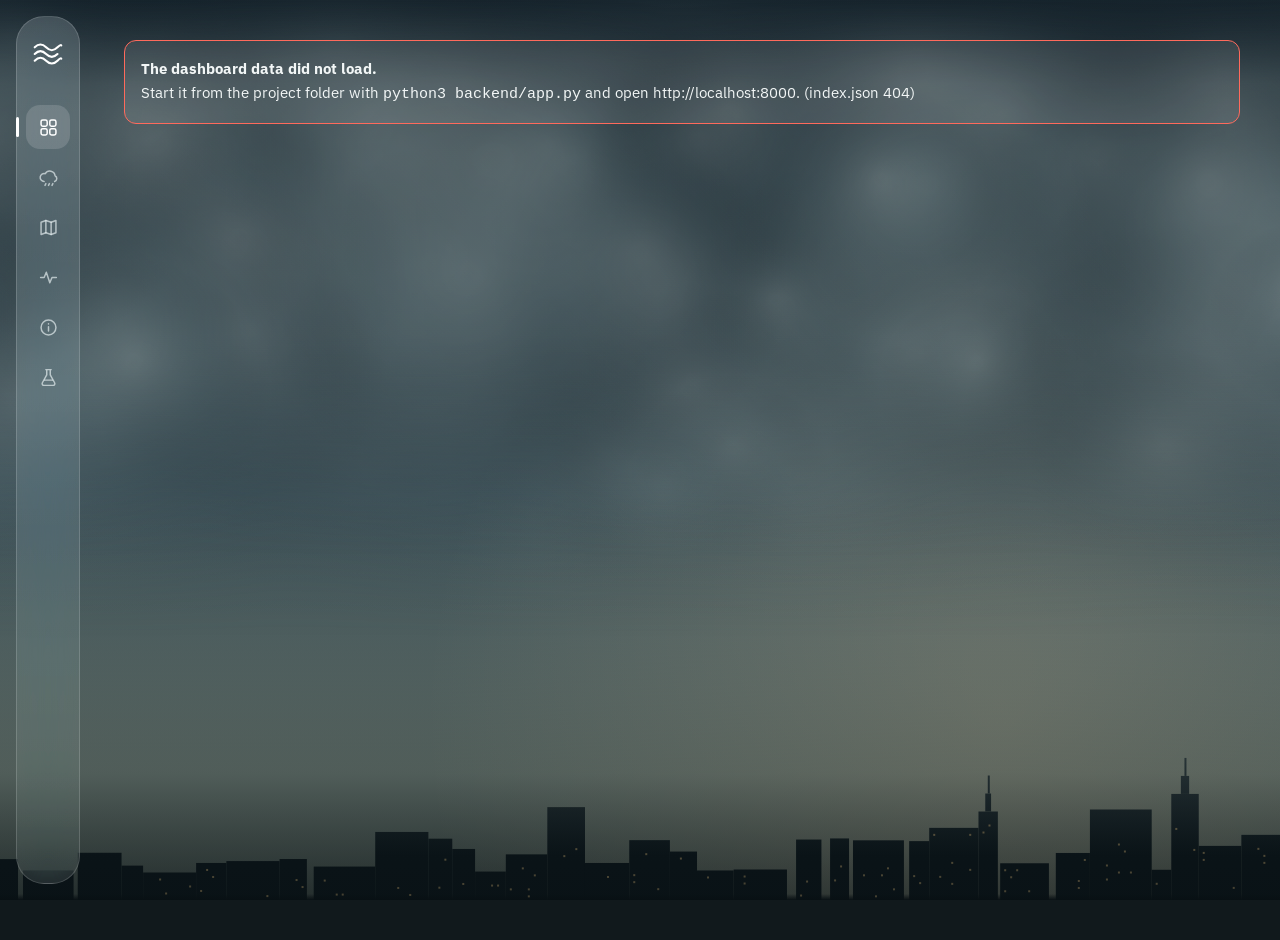
==== frontend/index.html @ efc08dd4 "NYC Flood Watch: depth models, street risk model, live site and Model Lab" ====
<!DOCTYPE html>
<html lang="en">
<head>
<meta charset="utf-8">
<meta name="viewport" content="width=device-width, initial-scale=1">
<title>NYC Flood Watch</title>
<link rel="icon" href="assets/favicon.svg" type="image/svg+xml">
<link rel="stylesheet" href="css/fonts.css">
<link rel="stylesheet" href="css/style.css">


</head>
<body class="live">
<canvas id="sky" aria-hidden="true"></canvas>
<nav class="rail" aria-label="Sections">
  <svg class="logo" viewBox="0 0 40 40" fill="none" stroke="currentColor" stroke-width="2.2" stroke-linecap="round" aria-hidden="true"><path d="M6 13c4-4 8-4 12 0s8 4 12 0 4-2 4-2"/><path d="M6 20c4-4 8-4 12 0s8 4 12 0"/><path d="M6 27c4-4 8-4 12 0s8 4 12 0 4-2 4-2"/></svg>
  <a href="#top" class="on"><svg viewBox="0 0 24 24" fill="none" stroke="currentColor" stroke-width="1.7" stroke-linecap="round" stroke-linejoin="round" aria-hidden="true"><rect x="3.5" y="3.5" width="7" height="7" rx="2"/><rect x="13.5" y="3.5" width="7" height="7" rx="2"/><rect x="3.5" y="13.5" width="7" height="7" rx="2"/><rect x="13.5" y="13.5" width="7" height="7" rx="2"/></svg><span>Overview</span></a>
  <a href="#now" class="live-only"><svg viewBox="0 0 24 24" fill="none" stroke="currentColor" stroke-width="1.7" stroke-linecap="round" stroke-linejoin="round" aria-hidden="true"><path d="M7 16.5a4.5 4.5 0 1 1 1.3-8.8A6 6 0 0 1 19.5 10a3.5 3.5 0 0 1-.5 6.5"/><path d="M9 19l-1 2M13 19l-1 2M17 19l-1 2"/></svg><span>Weather now</span></a>
  <a href="#prediction"><svg viewBox="0 0 24 24" fill="none" stroke="currentColor" stroke-width="1.7" stroke-linecap="round" stroke-linejoin="round" aria-hidden="true"><path d="M9 4 3.5 6v14L9 18l6 2 5.5-2V4L15 6z"/><path d="M9 4v14M15 6v14"/></svg><span>Flood map</span></a>
  <a href="#today" class="live-only"><svg viewBox="0 0 24 24" fill="none" stroke="currentColor" stroke-width="1.7" stroke-linecap="round" stroke-linejoin="round" aria-hidden="true"><path d="M3 12h4l2.5-6 4 12 2.5-6h5"/></svg><span>Today’s prediction</span></a>
  <a href="#depth" class="past-only"><svg viewBox="0 0 24 24" fill="none" stroke="currentColor" stroke-width="1.7" stroke-linecap="round" stroke-linejoin="round" aria-hidden="true"><path d="M3 9c2-2 4-2 6 0s4 2 6 0 4-2 6 0"/><path d="M3 15c2-2 4-2 6 0s4 2 6 0 4-2 6 0"/></svg><span>Depth forecast</span></a>
  <a href="#weather" class="past-only"><svg viewBox="0 0 24 24" fill="none" stroke="currentColor" stroke-width="1.7" stroke-linecap="round" stroke-linejoin="round" aria-hidden="true"><path d="M7 18a4.5 4.5 0 1 1 1.3-8.8A6 6 0 0 1 19.5 11.5 3.5 3.5 0 0 1 18 18z"/></svg><span>Weather</span></a>
  <a href="#models"><svg viewBox="0 0 24 24" fill="none" stroke="currentColor" stroke-width="1.7" stroke-linecap="round" stroke-linejoin="round" aria-hidden="true"><circle cx="12" cy="12" r="8.5"/><path d="M12 11v5M12 7.6v.4"/></svg><span>How it works</span></a>
  <a href="lab.html"><svg viewBox="0 0 24 24" fill="none" stroke="currentColor" stroke-width="1.7" stroke-linecap="round" stroke-linejoin="round" aria-hidden="true"><path d="M9 3h6M10 3v6l-5 9a2 2 0 0 0 1.8 3h10.4a2 2 0 0 0 1.8-3l-5-9V3"/><path d="M7.5 15h9"/></svg><span>Model Lab</span></a>
  <div class="grow"></div>
</nav>

<main id="app">
  <div class="top">
    <div class="place"><small>Flood watch for</small><b id="place-time">New York City</b></div>
    <div class="right">
      <div class="modes" role="group" aria-label="View"><button data-mode="live" aria-pressed="true"><span class="livedot"></span>Live</button><button data-mode="past" aria-pressed="false">Past storms</button></div>
      <select id="storm" class="past-only" aria-label="Storm day"></select>
    </div>
  </div>

  <section class="hero" id="top">
    <div class="hero-main">
      <span class="pill" id="hero-pill">Live flood forecast</span>
      <h1 id="headline">Loading the storm…</h1>
      <p class="lede" id="summary"></p>
      <div class="hours" aria-label="Rain over the day">
        <div class="hours-row" id="hours"></div>
        <canvas id="wave" aria-hidden="true"></canvas>
        <div class="hours-labels" id="hours-labels"></div>
      </div>
    </div>
    <aside class="hero-side">
      <div class="glass now-card" id="now-card"></div>
      <div class="boro-cards" id="boro-cards"></div>
    </aside>
  </section>
  <div class="facts" id="facts"></div>
  <div class="banner live-only" id="live-banner" hidden></div>

  <section id="now" class="live-only">
    <h2>Weather now</h2>
    <p class="lede" id="now-lede"></p>
    <div class="wx" id="wx-now"></div>
    <div class="grid2" style="margin-top:20px">
      <div class="box"><h3>Rain forecast, next 24 hours (mm per hour)</h3><canvas class="chart" id="next24-chart"></canvas><p class="note">Bars: rain. Line: chance of rain (right scale, %). Averaged over the city.</p></div>
      <div class="box"><h3>Rain every 15 minutes, last 2 hours and next 4</h3><canvas class="chart" id="q15-chart"></canvas>
        <p class="note">Left of the dotted line has happened; right of it is forecast.</p>
        <h3 style="margin-top:16px">Measured at the gauges (mm per hour)</h3><table id="gauge-table"></table></div>
    </div>
  </section>

  <section id="prediction">
    <h2>Flood map</h2>
    <p class="lede" id="map-lede"></p>
    <div class="mapwrap">
      <div class="mapstage">
        <canvas id="map" aria-label="Flood map. Drag to move. Hold Ctrl or Command and scroll, or use the plus and minus buttons, to zoom."></canvas>
        <div class="hud">
          <button id="b-start" aria-pressed="false">Set start</button>
          <button id="b-end" aria-pressed="false">Set destination</button>
          <button id="b-clear">Clear route</button>
          <button id="b-rep" class="past-only" aria-pressed="false">Reported flooding</button>
        </div>
        <div class="zoom"><button id="z-in" aria-label="Zoom in">+</button><button id="z-out" aria-label="Zoom out">−</button><button id="z-fit" aria-label="Show the whole city">⌂</button></div>
        <div class="legend">
          <span><i style="background:var(--flood)"></i>High flood risk (street model)</span>
          <span><i style="background:var(--warn)"></i>Medium risk</span>
          <span><i style="background:var(--watch)"></i>Low risk</span>
          <span><i style="background:var(--route)"></i>Your route</span>
          <span><i class="dia" style="background:var(--flood)"></i>Sensor: 4 in or more forecast</span>
          <span><i class="dia" style="background:var(--warn)"></i>Sensor: some water forecast</span>
        </div>
        <div class="timebar">
          <button id="play" aria-label="Play the storm">▶</button>
          <div class="track"><canvas id="tl" aria-hidden="true"></canvas><input type="range" id="time" min="0" max="287" step="any" value="0" aria-label="Time of day"></div>
          <output id="clock">00:00</output>
          <small id="clock-note"></small>
        </div>
        <div id="hint">Hold Ctrl (⌘ on Mac) and scroll to zoom the map</div>
        <div id="tip"></div>
      </div>
      <aside class="side">
        <h3>Route</h3>
        <form id="route-form" class="search" autocomplete="off">
          <label>From<input id="q-from" list="street-names" placeholder="e.g. Atlantic Ave &amp; Flatbush Ave"></label>
          <label>To<input id="q-to" list="street-names" placeholder="e.g. Queens Blvd, Queens"></label>
          <div class="search-actions"><button type="submit" class="go">Find safe route</button><button type="button" id="swap" aria-label="Swap from and to">⇅ Swap</button></div>
          <datalist id="street-names"></datalist>
        </form>
        <p class="note" style="margin:6px 0 10px">Type a street, or two crossing streets joined with “&amp;”. Add “, Brooklyn” (or another borough) if the name is in several. You can also click the map with Set start / Set destination.</p>
        <div class="routebox" id="route-info"></div>
        <h3>Water at the flood sensors</h3>
        <div class="seg-ahead" id="ahead-seg" role="group" aria-label="Looking ahead"><button data-a="5">In 5 min</button><button data-a="20">In 20 min</button><button data-a="40">In 40 min</button></div>
        <select id="ahead" hidden><option value="5">5</option><option value="20" selected>20</option><option value="40">40</option></select>
        <label class="past-only" style="display:grid; gap:4px; font-size:12.5px; color:var(--soft); margin-top:8px">Model<select id="model"></select></label>
        <div class="sense-sum" id="sense-sum"></div>
        <ol class="list" id="sensor-list"></ol>
        <p class="note" id="sensor-note"></p>
        <h3>Streets flagged by the street model</h3>
        <div class="lvl" id="lvl"></div>
        <p class="note" id="rep-note"></p>
      </aside>
    </div>
    <p class="note"><b>What the map shows.</b> Street colours are the street model’s risk of a flooding report in this storm: high risk means a 1% or higher chance, about 25 times the average street. The model learned from 311 reports, which over-rank areas where people report more, so it is a risk ranking, not measured water. When each street lights up and clears is a display rule that follows rain at the nearest gauge, not a depth forecast. Only the diamonds carry the depth model: its forecast at each FloodNet sensor. Routes ignore one-way rules.</p>
  </section>

  <section id="depth" class="past-only">
    <h2>Depth forecast</h2>
    <p class="lede" id="depth-lede"></p>
    <div id="depth-body">
      <div class="controls">
        <label>Sensor<select id="sensor"></select></label>
        <div class="seg" id="h-seg" role="group" aria-label="Minutes ahead"></div>
      </div>
      <div class="grid2">
        <div class="box">
          <h3 id="depth-title">Depth</h3>
          <canvas class="chart" id="depth-chart" style="height:300px"></canvas>
          <div class="keys" id="depth-keys"></div><div class="plain" id="depth-say"></div>
          <details class="models"><summary>Show more models</summary><div class="toggles" id="model-toggles"></div></details>
        </div>
        <div class="box"><h3>Error in this storm (inches)</h3><table id="storm-err"></table>
          <p class="note">Typical error when there was water, across all sensors that day. Lower is better.</p></div>
      </div>
    </div>
  </section>

  <section id="weather" class="past-only">
    <h2>Weather and rain</h2>
    <p class="lede" id="wx-lede"></p>
    <div class="grid2">
      <div class="box"><h3>Rain every 5 minutes (mm)</h3><canvas class="chart" id="rain-chart"></canvas><p class="note" id="rain-note"></p></div>
      <div class="box" id="wx-box"><h3>The day's weather</h3><table id="wx-table"></table></div>
    </div>
  </section>

  <section id="today" class="live-only">
    <h2>Today’s prediction</h2>
    <p class="lede" id="today-lede"></p>
    <div class="facts" id="today-facts"></div>
    <div class="grid2" style="margin-top:24px">
      <div class="box"><h3>What more rain would do to the city</h3>
        <canvas class="chart" id="scen-chart" style="height:260px"></canvas>
        <div class="keys"><span><i style="background:var(--flood)"></i>Streets at high risk</span><span><i style="background:var(--warn)"></i>Expected flooding reports</span><span>Dotted line: today’s forecast</span></div>
        <p class="plain" id="scen-say"></p>
        <p class="note" id="scen-note"></p></div>
      <div class="box"><h3>Streets flagged by borough</h3><table id="t-boro"></table>
        <h3 style="margin-top:22px">Flood sensors, 40 minutes ahead</h3><table id="t-sens"></table>
        <p class="note" id="sens-say"></p></div>
    </div>
  </section>

  <section id="models">
    <h2>How it works, and how to read the results</h2>
    <p class="lede">Every score on this page comes from storms the models never saw while learning (depth: July to October 2026). Here is how to use the page, what each model does, and what the numbers mean.</p>

    <div class="guide">
      <div><h3>Check the weather</h3><p>“Weather now” shows the rain falling and the forecast for the next 24 hours. Under 5 mm of rain forecast means no flooding is expected.</p></div>
      <div><h3>Read the map colours</h3><p>Red, orange and yellow streets are high, medium and low flood risk from the street model. Diamonds are flood sensors with the depth model’s forecast.</p></div>
      <div><h3>Move through time</h3><p>Press play or drag the slider under the map. Streets fill as rain builds and clear as it drains. Type a start and destination to get a route around high-risk streets.</p></div>
      <div><h3>Check the sensors</h3><p>The side panel says how deep the water should be at each sensor 5, 20 or 40 minutes from now. In “Past storms” it also shows what really happened.</p></div>
    </div>

    <h3 style="font-size:19px; margin-bottom:14px">The models</h3>
    <div class="models-grid">
      <div class="box model-card">
        <h3>ANN-LSTM</h3>
        <p class="tagline">First guess the rain, then guess the water.</p>
        <div class="flow">
          <div class="st"><b>Last hour of rain</b><span>at the nearest gauge</span></div><span class="ar">→</span>
          <div class="st nn"><b>ANN</b><span>forecasts the next 40 min of rain</span></div><span class="ar">→</span>
          <div class="st nn"><b>LSTM</b><span>reads past depth + rain + forecast</span></div><span class="ar">→</span>
          <div class="st out"><b>Depth</b><span>5 to 40 min ahead</span></div>
        </div>
        <p>The ANN is a small neural network: layers of simple maths units that learn how rain usually continues. The LSTM is a network with memory. It reads the readings in order, keeps what matters (water has been rising for 20 minutes) and forgets what does not.</p>
      </div>
      <div class="box model-card">
        <h3>CNN-LSTM</h3>
        <p class="tagline">Spot short patterns first, then follow them over time.</p>
        <div class="flow">
          <div class="st"><b>Last hour</b><span>depth and rain, every 5 min</span></div><span class="ar">→</span>
          <div class="st nn"><b>CNN filters</b><span>slide over 15-min windows</span></div><span class="ar">→</span>
          <div class="st nn"><b>LSTM</b><span>follows the patterns</span></div><span class="ar">→</span>
          <div class="st out"><b>Depth</b><span>5 to 40 min ahead</span></div>
        </div>
        <p>Each filter looks at three readings at a time and lights up for one shape, like a sudden burst of rain or water starting to climb. The LSTM then works from those shapes instead of the raw numbers.</p>
      </div>
      <div class="box model-card">
        <h3>XGBoost</h3>
        <p class="tagline">Hundreds of small yes/no questions, added up.</p>
        <div class="flow">
          <div class="st"><b>Features</b><span>rain, drains, flood maps, past reports</span></div><span class="ar">→</span>
          <div class="st nn"><b>Tree 1</b><span>“more than 10 mm?”</span></div><span class="ar">+</span>
          <div class="st nn"><b>Tree 2</b><span>fixes tree 1’s mistakes</span></div><span class="ar">+ …</span>
          <div class="st out"><b>Score</b><span>flood chance or depth</span></div>
        </div>
        <p>Each tree is a short chain of yes/no questions. Every new tree is trained on the errors of the ones before it, so the sum keeps getting better. XGBoost ranks which streets flood on the map, and is also used to forecast rain and depth.</p>
      </div>
      <div class="box model-card">
        <h3>Recursive ANN-LSTM (the paper’s design)</h3>
        <p class="tagline">Predict 5 minutes, feed it back in, repeat.</p>
        <div class="flow">
          <div class="st"><b>Last hour</b><span>+ next 5 min of forecast rain</span></div><span class="ar">→</span>
          <div class="st nn"><b>LSTM</b><span>one step only</span></div><span class="ar">→</span>
          <div class="st out"><b>Depth in 5 min</b><span>added to the window</span></div>
          <div class="loop">↻ repeated 8 times to reach 40 minutes</div>
        </div>
        <p>Best of all models for the next 5 to 15 minutes. After that, each step builds on the last guess, small errors pile up, and the standard LSTM, which predicts all 40 minutes at once, does better.</p>
      </div>
    </div>
    <p class="note">Persistence is the baseline: it assumes the water stays exactly as it is now. Any model worth using has to beat it.</p>

    <h3 style="font-size:19px; margin:44px 0 6px">What R² means</h3>
    <p class="lede" style="margin-bottom:18px">R² compares a model with the laziest possible guess: the average depth. It asks how much of the gap between that guess and the real water level the model closes.</p>
    <div class="box r2">
      <div>
        <canvas id="r2-chart" aria-label="Measured water depth (dark line) and a forecast (blue line)"></canvas>
        <div class="keys"><span><i style="background:var(--ink)"></i>Measured depth</span><span><i style="background:var(--rain)"></i>Forecast</span><span><i style="background:var(--soft)"></i>Average (R² = 0)</span></div>
      </div>
      <div>
        <div class="score" id="r2-val">0.50</div>
        <p class="verdict" id="r2-say"></p>
        <label for="r2-q" style="font-size:13px; color:var(--soft)">Try it: change how good the forecast is</label>
        <input type="range" id="r2-q" min="-30" max="100" value="35">
        <div class="ends"><span>Worse than average</span><span>Perfect</span></div>
        <p class="note">R² = 1 − (forecast’s squared errors ÷ the average’s squared errors).</p>
      </div>
      <div class="scale" style="grid-column:1/-1">
        <div><b>1.0</b>perfect forecast</div>
        <div><b>0.9</b>very close (5 minutes ahead)</div>
        <div><b>0.5</b>gets the shape, misses the size (20 minutes)</div>
        <div><b>0 or less</b>no better than the average (40 minutes)</div>
      </div>
    </div>
    <div class="terms">
      <div><h3>RMSE (inches)</h3><p>The typical size of a miss. An RMSE of 0.65 in means forecasts are usually within about two-thirds of an inch. Lower is better.</p></div>
      <div><h3>Caught early, and false alarms</h3><p>Of the floods that happened, the share the model warned about while the street was still dry. On its own it flatters a model that warns all the time, so it is always read with the false-alarm share: how many warnings did not come true.</p></div>
      <div><h3>Top 1% / top 5%</h3><p>For streets: if you check only the riskiest 1% of streets, what share of the streets that really flooded have you found? 22% from 1% of streets is 22 times better than picking at random.</p></div>
    </div>

    <h3 style="font-size:19px; margin:44px 0 6px">How accurate the models are</h3>
    <p class="lede" style="margin-bottom:18px">These scores were measured once, on storms from July to October 2026 that the models never saw, by comparing their forecasts with what the sensors really recorded. They describe how far to trust the models, so they do not change with today’s weather. Today’s numbers are in <a href="#today">Today’s prediction</a>.</p>
    <div class="grid2">
      <div class="box"><h3>Flood depth at the sensors</h3><table id="t-depth"></table>
        <p class="note">Green is the best realistic model. “Perfect rain” rows were given the rain that really fell next, so they show the ceiling, not a real forecast. Read across a row: every model gets worse the further ahead it looks.</p>
        <h3 style="margin-top:22px">One step at a time vs all at once</h3><table id="t-rec"></table>
        <p class="note">R² on the same test storms. The recursive models win at 5 minutes and lose by 40.</p>
        <h3 style="margin-top:22px">Warnings, counted honestly</h3>
        <table><tr><th>Model</th><th class="n">Floods caught</th><th class="n">False alarms</th><th class="n">Lead</th></tr>
          <tr><td>Warn if any water now</td><td class="n">32%</td><td class="n">79%</td><td class="n">12 min</td></tr>
          <tr><td>LSTM</td><td class="n">29%</td><td class="n">80%</td><td class="n">10 min</td></tr>
          <tr><td>CNN-LSTM</td><td class="n">29%</td><td class="n">82%</td><td class="n">15 min</td></tr>
          <tr><td>Bucket model + ANN rain</td><td class="n">41%</td><td class="n">92%</td><td class="n">15 min</td></tr>
          <tr><td>LSTM + perfect rain (upper bound)</td><td class="n">36%</td><td class="n">78%</td><td class="n">15 min</td></tr></table>
        <p class="note">“Will a street under 1 inch now pass 1 inch within 40 minutes?” 1,066 test floods. The alarm level was tuned on half the storms and scored on the other half. False alarms are the share of warnings that did not come true.</p></div>
      <div class="box"><h3>What the results say</h3>
        <ul class="note" style="padding-left:18px; margin:0; font-size:14px">
          <li>Water depth 5 minutes ahead is predicted well (R² 0.94). By 20 minutes the models get the shape of a flood but not its size.</li>
          <li>The standard LSTM has the lowest error of the neural models, and the gap to ANN-LSTM and CNN-LSTM is statistically significant (p ≤ 0.01).</li>
          <li>A simple physical “bucket” model with three numbers is just as accurate as the LSTM (no significant difference, p = 0.56).</li>
          <li>Measured honestly, warnings catch about a third of floods 10–15 minutes ahead, with about four false alarms per real flood.</li>
          <li>The rain forecast is the bottleneck, not the distance to the rain gauge: the forecast helped neither near nor far sensors.</li>
        </ul>
        <h3 style="margin-top:22px">Which streets flood</h3><table id="t-road"></table>
        <p class="note">Share of flooded streets found among the riskiest 1% and 5% of streets (January to July 2026).</p></div>
    </div>
  </section>

  <footer>Student research prototype. Not an official warning service. Live weather and forecasts: Open-Meteo. Depth: FloodNet NYC. Rain: NOAA airport gauges via Iowa Environmental Mesonet, and Open-Meteo. Streets, drains, flood maps and 311 reports: NYC Open Data.</footer>
</main>

<script src="js/sky.js" defer></script>
<script src="js/app.js" defer></script>
<script src="js/ui.js" defer></script>
</body>
</html>
---- frontend/css/fonts.css ----
/* IBM Plex Sans, served from this site (no third-party font requests). Licence: assets/fonts/OFL-LICENSE.txt */
@font-face { font-family:"IBM Plex Sans"; font-style:normal; font-weight:400; font-display:swap; src:url("../assets/fonts/ibm-plex-sans-latin-400-normal.woff2") format("woff2"); }
@font-face { font-family:"IBM Plex Sans"; font-style:normal; font-weight:500; font-display:swap; src:url("../assets/fonts/ibm-plex-sans-latin-500-normal.woff2") format("woff2"); }
@font-face { font-family:"IBM Plex Sans"; font-style:normal; font-weight:600; font-display:swap; src:url("../assets/fonts/ibm-plex-sans-latin-600-normal.woff2") format("woff2"); }
@font-face { font-family:"IBM Plex Sans"; font-style:normal; font-weight:700; font-display:swap; src:url("../assets/fonts/ibm-plex-sans-latin-700-normal.woff2") format("woff2"); }
/* Outfit: display face for headlines and big numbers. Licence: assets/fonts/OFL-LICENSE-Outfit.txt */
@font-face { font-family:"Outfit"; font-style:normal; font-weight:300; font-display:swap; src:url("../assets/fonts/outfit-latin-300-normal.woff2") format("woff2"); }
@font-face { font-family:"Outfit"; font-style:normal; font-weight:400; font-display:swap; src:url("../assets/fonts/outfit-latin-400-normal.woff2") format("woff2"); }
@font-face { font-family:"Outfit"; font-style:normal; font-weight:500; font-display:swap; src:url("../assets/fonts/outfit-latin-500-normal.woff2") format("woff2"); }
@font-face { font-family:"Outfit"; font-style:normal; font-weight:600; font-display:swap; src:url("../assets/fonts/outfit-latin-600-normal.woff2") format("woff2"); }
---- frontend/css/style.css ----
/* NYC Flood Watch: glass panels over a live storm sky (js/sky.js). */
:root {
  --ink:#f2f6f6; --soft:rgba(232,240,241,.68); --faint:rgba(232,240,241,.45);
  --glass:rgba(255,255,255,.085); --glass2:rgba(255,255,255,.14); --glass-hi:rgba(255,255,255,.22);
  --edge:rgba(255,255,255,.16); --line:rgba(255,255,255,.11); --deep:rgba(8,15,19,.55);
  --rain:#8fd0ff; --flood:#ff6a5c; --warn:#ffb648; --watch:#e9d66b; --route:#c9b5ff; --ok:#74e3b5;
  --display:"Outfit","IBM Plex Sans","Segoe UI",sans-serif;
  --body:"IBM Plex Sans","Segoe UI",Roboto,"Helvetica Neue",Arial,sans-serif;
  --blur:blur(22px) saturate(140%);
  --r-lg:28px; --r-md:20px; --r-sm:12px;
  --rail:84px;
}
* { box-sizing:border-box; }
html { scroll-behavior:smooth; background:#11191c; }
@media (prefers-reduced-motion:reduce) { html { scroll-behavior:auto; } * { transition:none !important; animation:none !important; } }
body { margin:0; color:var(--ink); font:15px/1.6 var(--body); -webkit-font-smoothing:antialiased; min-height:100vh; }
#sky { position:fixed; inset:0; z-index:-1; display:block; }
button, select, input { font:inherit; color:inherit; }
:focus-visible { outline:2px solid var(--rain); outline-offset:2px; }
a { color:var(--rain); }
::selection { background:rgba(143,208,255,.35); }

/* glass surface used everywhere */
.glass, .box, .side, .mapwrap, .wx, .routebox, .banner, .sense-sum div, .scale div, .plain, .model-card .flow .st {
  background:var(--glass); border:1px solid var(--edge); -webkit-backdrop-filter:var(--blur); backdrop-filter:var(--blur);
}

/* ------------------------------------------------ side rail */
.rail { position:fixed; left:16px; top:16px; bottom:16px; width:calc(var(--rail) - 20px); z-index:30; border-radius:var(--r-lg);
  display:flex; flex-direction:column; align-items:center; gap:6px; padding:18px 0;
  background:linear-gradient(180deg, rgba(255,255,255,.16), rgba(255,255,255,.07)); border:1px solid var(--edge); -webkit-backdrop-filter:var(--blur); backdrop-filter:var(--blur); }
.rail .logo { width:38px; height:38px; margin-bottom:26px; color:#fff; }
.rail a { position:relative; width:44px; height:44px; display:grid; place-items:center; border-radius:14px; color:var(--soft); text-decoration:none; transition:background .2s, color .2s; }
.rail a svg { width:21px; height:21px; }
.rail a:hover, .rail a.on { background:var(--glass2); color:#fff; }
.rail a.on::before { content:""; position:absolute; left:-10px; top:12px; bottom:12px; width:3px; border-radius:3px; background:#fff; }
.rail a span { position:absolute; left:56px; white-space:nowrap; background:rgba(10,18,22,.9); color:#fff; font-size:12.5px; padding:5px 10px; border-radius:8px; opacity:0; pointer-events:none; transform:translateX(-4px); transition:opacity .15s, transform .15s; }
.rail a:hover span, .rail a:focus-visible span { opacity:1; transform:none; }
.rail .grow { flex:1; }

/* ------------------------------------------------ top bar */
.top { display:flex; align-items:center; gap:14px; flex-wrap:wrap; padding:26px 0 8px; }
.place small { display:block; color:var(--soft); font-size:13.5px; }
.place b { font:500 19px/1.2 var(--display); }
.top .right { margin-left:auto; display:flex; gap:10px; align-items:center; flex-wrap:wrap; }
.modes { display:inline-flex; background:var(--glass); border:1px solid var(--edge); border-radius:999px; padding:4px; -webkit-backdrop-filter:var(--blur); backdrop-filter:var(--blur); }
.modes button { background:none; border:0; border-radius:999px; padding:8px 16px; cursor:pointer; font-size:14px; color:var(--soft); }
.modes button[aria-pressed="true"] { background:rgba(255,255,255,.9); color:#13202a; font-weight:600; }
.livedot { display:inline-block; width:8px; height:8px; border-radius:50%; background:var(--ok); margin-right:7px; vertical-align:1px; box-shadow:0 0 0 0 rgba(116,227,181,.6); animation:pulse 2s infinite; }
@keyframes pulse { 70% { box-shadow:0 0 0 7px rgba(116,227,181,0); } 100% { box-shadow:0 0 0 0 rgba(116,227,181,0); } }
.modes button[aria-pressed="true"] .livedot { background:#13a46d; }
select { background:var(--glass); border:1px solid var(--edge); border-radius:999px; padding:9px 14px; max-width:100%; color:var(--ink); -webkit-backdrop-filter:var(--blur); backdrop-filter:var(--blur); }
select option { color:#13202a; }

/* ------------------------------------------------ page frame */
main { margin-left:calc(var(--rail) + 16px); padding:0 40px 80px 24px; max-width:1500px; }
section { padding-top:56px; scroll-margin-top:24px; }
h1 { font:500 clamp(44px,6vw,86px)/1.0 var(--display); letter-spacing:-.025em; margin:18px 0 18px; max-width:13ch; text-shadow:0 2px 30px rgba(0,0,0,.25); }
h2 { font:500 clamp(30px,3vw,40px)/1.1 var(--display); letter-spacing:-.02em; margin:0 0 8px; }
h3 { font:600 15.5px/1.35 var(--body); margin:0 0 10px; }
.lede { color:var(--soft); max-width:62ch; margin:0 0 24px; font-size:16px; }
.note { color:var(--soft); font-size:13px; max-width:76ch; margin:10px 0 0; }
.box { border-radius:var(--r-md); padding:22px; }
.grid2 { display:grid; grid-template-columns:3fr 2fr; gap:18px; }
canvas.chart { width:100%; height:220px; display:block; }

/* ------------------------------------------------ hero */
.hero { display:grid; grid-template-columns:minmax(0,1fr) 380px; gap:36px; padding-top:28px; align-items:start; min-height:calc(100vh - 110px); }
.pill { display:inline-block; background:var(--glass2); border:1px solid var(--edge); border-radius:999px; padding:7px 16px; font-size:14px; font-weight:500; -webkit-backdrop-filter:var(--blur); backdrop-filter:var(--blur); }
.hero .lede { color:rgba(242,246,246,.86); font-size:17px; }
.hours { position:relative; margin-top:44px; }
.hours-row, .hours-labels { display:grid; grid-template-columns:repeat(8,1fr); }
.hours-row div { font:300 clamp(26px,2.6vw,40px)/1 var(--display); display:flex; align-items:flex-start; gap:6px; letter-spacing:-.02em; }
.hours-row div svg { width:24px; height:24px; margin-top:4px; opacity:.9; flex:none; }
.hours-row div.peak { font-weight:500; }
.hours-row small { font-size:14px; margin-top:4px; margin-left:-3px; }
.hours.past .hours-row div { font-size:clamp(22px,2.1vw,32px); gap:4px; }
.hours.past .hours-row div svg { width:20px; height:20px; }
#wave { display:block; width:100%; height:120px; margin:6px 0 4px; }
.hours-labels span { color:var(--soft); font-size:15.5px; }
.hours-labels span.peak { color:#fff; font-weight:600; }
.hero-main { min-width:0; }
.hero-side { display:grid; gap:16px; min-width:0; }
.now-card { border-radius:var(--r-lg); padding:24px 26px; background:linear-gradient(160deg, rgba(255,255,255,.26), rgba(255,255,255,.1)); }
.now-card .where { display:flex; gap:8px; align-items:center; font:500 18px var(--display); }
.now-card .where svg { width:18px; height:18px; }
.now-card .big { font:500 clamp(62px,6vw,88px)/1 var(--display); letter-spacing:-.04em; margin:16px 0 4px; }
.now-card .desc { color:var(--soft); }
.now-card .row { display:flex; gap:18px; flex-wrap:wrap; margin-top:16px; font-size:14.5px; }
.now-card .row span { display:flex; align-items:center; gap:6px; }
.now-card .row svg { width:18px; height:18px; opacity:.85; }
.boro-cards { display:grid; gap:14px; }
.boro { border-radius:var(--r-md); padding:16px 22px; display:flex; align-items:center; justify-content:space-between; gap:12px; background:linear-gradient(160deg, rgba(255,255,255,.2), rgba(255,255,255,.07)); transition:transform .25s; }
.boro:hover { transform:translateY(-2px); }
.boro small { display:block; color:var(--soft); font-size:12.5px; }
.boro b { font:500 18px/1.3 var(--display); }
.boro .st { color:var(--soft); font-size:13.5px; }
.boro .n { font:300 38px/1 var(--display); display:flex; align-items:flex-start; gap:6px; }
.boro .n svg { width:20px; height:20px; margin-top:4px; }
.boro.hot .n { color:var(--flood); font-weight:400; }

/* facts strip */
.facts { display:grid; grid-template-columns:repeat(4,1fr); gap:14px; margin-top:28px; }
.fact { background:var(--glass); border:1px solid var(--edge); border-radius:var(--r-md); padding:18px 20px; -webkit-backdrop-filter:var(--blur); backdrop-filter:var(--blur); }
.fact b { display:block; font:500 32px/1.1 var(--display); letter-spacing:-.02em; font-variant-numeric:tabular-nums; }
.fact span { color:var(--soft); font-size:13.5px; }
.banner { border-left:3px solid var(--warn); border-radius:0 12px 12px 0; padding:12px 16px; margin-top:22px; max-width:80ch; font-size:14px; }

/* ------------------------------------------------ weather now */
.wx { display:grid; grid-template-columns:repeat(4,1fr); border-radius:var(--r-md); overflow:hidden; }
.wx div { padding:16px 18px; border-right:1px solid var(--line); border-bottom:1px solid var(--line); }
.wx b { display:block; font:500 24px/1.2 var(--display); } .wx span { color:var(--soft); font-size:12.5px; }

/* ------------------------------------------------ flood map */
.mapwrap { display:grid; grid-template-columns:1fr 360px; border-radius:var(--r-lg); overflow:hidden; background:rgba(9,16,21,.45); }
.mapstage { position:relative; height:min(78vh,800px); min-height:520px; }
#map { position:absolute; inset:0; width:100%; height:100%; cursor:grab; touch-action:pan-y; }
#map.drag { cursor:grabbing; } #map.pick { cursor:crosshair; }
.hud { position:absolute; left:16px; top:16px; display:flex; gap:8px; flex-wrap:wrap; max-width:calc(100% - 90px); }
.hud button, .zoom button { background:var(--glass2); border:1px solid var(--edge); border-radius:999px; padding:8px 14px; cursor:pointer; font-size:13.5px; -webkit-backdrop-filter:var(--blur); backdrop-filter:var(--blur); transition:background .2s; }
.hud button:hover, .zoom button:hover { background:var(--glass-hi); }
.hud button[aria-pressed="true"] { border-color:var(--route); color:var(--route); }
.zoom { position:absolute; right:16px; top:16px; display:grid; gap:8px; }
.zoom button { width:40px; height:40px; padding:0; font-size:18px; border-radius:50%; }
.legend { position:absolute; left:16px; bottom:92px; background:rgba(10,18,22,.6); border:1px solid var(--edge); border-radius:16px; padding:11px 14px; font-size:12.5px; display:grid; gap:4px; -webkit-backdrop-filter:var(--blur); backdrop-filter:var(--blur); }
.legend i { display:inline-block; width:20px; height:4px; border-radius:2px; margin-right:8px; vertical-align:middle; }
.legend .dia { width:10px; height:10px; transform:rotate(45deg); border:1.5px solid var(--ink); margin:0 13px 0 4px; }
#hint { position:absolute; left:50%; top:50%; transform:translate(-50%,-50%); background:rgba(8,14,18,.85); color:#fff; padding:12px 18px; border-radius:12px; font-size:14px; pointer-events:none; opacity:0; transition:opacity .25s; }
#hint.on { opacity:1; }
#tip { position:absolute; pointer-events:none; background:rgba(10,18,22,.92); border:1px solid var(--edge); border-radius:10px; padding:7px 10px; font-size:12.5px; display:none; white-space:nowrap; z-index:5; }
.timebar { position:absolute; left:16px; right:16px; bottom:16px; display:flex; align-items:center; gap:14px; background:rgba(10,18,22,.55); border:1px solid var(--edge); border-radius:18px; padding:10px 16px; -webkit-backdrop-filter:var(--blur); backdrop-filter:var(--blur); }
.timebar button { background:#fff; color:#13202a; border:0; border-radius:50%; width:36px; height:36px; cursor:pointer; flex:none; font-size:13px; box-shadow:0 0 0 6px rgba(255,255,255,.12); }
.timebar .track { flex:1; position:relative; height:34px; }
.timebar canvas { position:absolute; left:0; right:0; top:0; width:100%; height:20px; }
.timebar input { position:absolute; left:0; right:0; bottom:0; width:100%; margin:0; accent-color:#fff; }
.timebar output { font:500 20px var(--display); min-width:56px; font-variant-numeric:tabular-nums; }
.timebar small { color:var(--soft); font-size:12.5px; white-space:nowrap; min-width:150px; }
.timebar small b { color:var(--flood); font-weight:600; }
.side { border-width:0 0 0 1px; padding:20px; overflow-y:auto; max-height:min(78vh,800px); background:rgba(255,255,255,.06); }
.side h3 { margin-top:26px; } .side h3:first-child { margin-top:0; }
.row2 { display:grid; grid-template-columns:1fr 1fr; gap:8px; }
.row2 label { font-size:12.5px; color:var(--soft); display:grid; gap:4px; }
.lvl { display:grid; grid-template-columns:repeat(3,1fr); gap:8px; }
.lvl b { display:block; font:500 24px/1.1 var(--display); }
.lvl span { font-size:12px; color:var(--soft); }
.search { display:grid; gap:8px; }
.search label { display:grid; gap:4px; font-size:12.5px; color:var(--soft); }
.search input { background:rgba(255,255,255,.1); border:1px solid var(--edge); border-radius:12px; padding:10px 12px; font-size:14px; }
.search input::placeholder { color:var(--faint); }
.search-actions { display:flex; gap:8px; }
.search-actions button { border:1px solid var(--edge); border-radius:12px; padding:9px 12px; cursor:pointer; background:rgba(255,255,255,.1); font-size:13.5px; }
.search-actions .go { background:#fff; color:#13202a; border-color:#fff; font-weight:600; flex:1; }
.routebox { border-radius:12px; padding:11px 13px; font-size:13.5px; }
.routebox b { color:var(--route); }
.dot { display:inline-block; width:8px; height:8px; border-radius:50%; margin-right:7px; }

/* sensor list */
.sense-sum { display:grid; grid-template-columns:repeat(3,1fr); gap:6px; margin:10px 0 8px; }
.sense-sum div { border-radius:12px; padding:9px 11px; }
.sense-sum b { display:block; font:500 22px/1.1 var(--display); font-variant-numeric:tabular-nums; }
.sense-sum span { font-size:12px; color:var(--soft); }
.sense-sum .s-flood b { color:var(--flood); } .sense-sum .s-wet b { color:var(--warn); } .sense-sum .s-dry b { color:var(--soft); }
ol.list { list-style:none; margin:6px 0 0; padding:0; font-size:13.5px; }
ol.list li { display:flex; justify-content:space-between; gap:10px; padding:9px 8px; border-radius:10px; cursor:pointer; align-items:center; border-bottom:1px solid var(--line); }
ol.list li:hover { background:var(--glass); }
ol.list .nm { flex:1; min-width:0; }
ol.list .nm small { display:block; color:var(--soft); font-size:12px; }
.tag { font-size:12px; font-weight:600; padding:3px 9px; border-radius:20px; white-space:nowrap; font-variant-numeric:tabular-nums; }
.tag.flood { background:rgba(255,106,92,.22); color:#ffb1a8; } .tag.wet { background:rgba(255,182,72,.2); color:#ffd08a; } .tag.dry { background:var(--glass); color:var(--soft); }
.seg-ahead, .seg { display:flex; gap:4px; background:rgba(255,255,255,.08); border:1px solid var(--edge); border-radius:999px; padding:4px; }
.seg { display:inline-flex; }
.seg-ahead button, .seg button { flex:1; white-space:nowrap; background:none; border:0; border-radius:999px; padding:6px 12px; cursor:pointer; font-size:13px; color:var(--soft); }
.seg-ahead button[aria-pressed="true"], .seg button[aria-pressed="true"] { background:#fff; color:#13202a; font-weight:600; }

/* ------------------------------------------------ tables, charts, controls */
table { width:100%; border-collapse:collapse; font-size:13.5px; }
th, td { text-align:left; padding:9px 6px; border-bottom:1px solid var(--line); }
th { color:var(--soft); font-weight:500; font-size:12.5px; }
td.n, th.n { text-align:right; font-variant-numeric:tabular-nums; }
tr.best td { color:var(--ok); font-weight:600; }
tr.mine td:first-child { font-weight:600; }
.controls { display:flex; gap:12px; flex-wrap:wrap; align-items:end; margin-bottom:14px; }
.controls label { font-size:12.5px; color:var(--soft); display:grid; gap:4px; }
.keys { display:flex; flex-wrap:wrap; gap:6px 16px; font-size:12.5px; color:var(--soft); margin-top:10px; }
.keys i { display:inline-block; width:16px; height:3px; border-radius:2px; margin-right:6px; vertical-align:middle; }
.plain { border-radius:12px; padding:11px 13px; font-size:14px; margin-top:12px; }
details.models summary { cursor:pointer; color:var(--soft); font-size:13px; margin-top:10px; }
.toggles { display:grid; grid-template-columns:1fr 1fr; gap:4px 16px; font-size:13px; margin-top:8px; }
.toggles label { cursor:pointer; display:flex; align-items:center; gap:7px; }
.toggles i { width:16px; height:3px; border-radius:2px; display:inline-block; flex:none; }
body.live .past-only, body.past .live-only { display:none !important; }
footer { color:var(--soft); font-size:13px; margin-top:72px; padding:18px 0 0; border-top:1px solid var(--line); max-width:80ch; }
.err { margin:40px 0; padding:16px; border:1px solid var(--flood); border-radius:12px; background:var(--glass); }

/* ------------------------------------------------ how it works */
.guide { display:grid; grid-template-columns:repeat(4,1fr); gap:14px; margin-bottom:40px; counter-reset:g; }
.guide div { background:var(--glass); border:1px solid var(--edge); border-radius:var(--r-md); padding:18px; -webkit-backdrop-filter:var(--blur); backdrop-filter:var(--blur); }
.guide div::before { counter-increment:g; content:counter(g); display:grid; place-items:center; width:28px; height:28px; border-radius:50%; background:#fff; color:#13202a; font:600 13px var(--display); margin-bottom:10px; }
.guide p { margin:0; font-size:14px; color:var(--soft); }
.models-grid { display:grid; grid-template-columns:1fr 1fr; gap:18px; }
.model-card p { color:var(--soft); font-size:14px; margin:0 0 12px; }
.model-card .tagline { color:var(--ink); font-weight:500; }
.flow { display:flex; align-items:stretch; flex-wrap:wrap; margin:14px 0 12px; }
.flow .st { border-radius:12px; padding:9px 11px; font-size:12.5px; line-height:1.35; flex:1 1 0; min-width:92px; }
.flow .st b { display:block; font-size:13px; color:var(--ink); }
.flow .st span { color:var(--soft); }
.flow .st.nn { background:rgba(143,208,255,.14); border-color:rgba(143,208,255,.32); }
.flow .st.out { background:rgba(116,227,181,.14); border-color:rgba(116,227,181,.32); }
.flow .ar { align-self:center; color:var(--soft); padding:0 5px; font-size:15px; }
.flow .loop { flex-basis:100%; font-size:12px; color:var(--route); margin-top:6px; }
.r2 { display:grid; grid-template-columns:3fr 2fr; gap:24px; align-items:start; }
.r2 canvas { width:100%; height:240px; display:block; }
.r2 .score { font:500 56px/1 var(--display); letter-spacing:-.03em; font-variant-numeric:tabular-nums; }
.r2 .verdict { font-size:14px; color:var(--soft); margin:6px 0 16px; min-height:2.6em; }
.r2 input[type=range] { width:100%; accent-color:#fff; }
.r2 .ends { display:flex; justify-content:space-between; font-size:12px; color:var(--soft); }
.scale { display:grid; grid-template-columns:repeat(4,1fr); gap:8px; margin-top:16px; font-size:12.5px; }
.scale div { padding:10px; border-radius:12px; }
.scale b { display:block; font:500 18px var(--display); }
.terms { display:grid; grid-template-columns:repeat(3,1fr); gap:18px; margin-top:20px; }
.terms > div { background:var(--glass); border:1px solid var(--edge); border-radius:var(--r-md); padding:18px; -webkit-backdrop-filter:var(--blur); backdrop-filter:var(--blur); }
.terms p { margin:0; font-size:14px; color:var(--soft); }

/* ------------------------------------------------ reveal on scroll (one gentle motion) */
.reveal { opacity:0; transform:translateY(18px); transition:opacity .7s ease, transform .7s ease; }
.reveal.in { opacity:1; transform:none; }

/* ------------------------------------------------ small screens */
@media (max-width:1100px) { .hero { grid-template-columns:1fr; min-height:0; } .hero-side { grid-template-columns:1fr 1fr; } .boro-cards { grid-column:1/-1; grid-template-columns:repeat(3,1fr); } }
@media (max-width:980px) {
  :root { --rail:0px; }
  .rail { top:auto; left:12px; right:12px; bottom:12px; width:auto; height:60px; flex-direction:row; justify-content:space-around; padding:0 10px; }
  .rail .logo, .rail .grow, .rail a span { display:none; }
  .rail a.on::before { left:12px; right:12px; top:auto; bottom:-6px; width:auto; height:3px; }
  main { margin-left:0; padding:0 16px 100px; }
  .mapwrap, .grid2, .models-grid, .r2, .terms { grid-template-columns:1fr; }
  .guide, .facts, .hero-side, .boro-cards { grid-template-columns:1fr 1fr; }
  .hours-row div { font-size:22px; } .hours-row div svg { width:16px; height:16px; } .hours-labels span { font-size:12px; }
  .side { max-height:none; border-width:1px 0 0; }
  .wx { grid-template-columns:1fr 1fr; }
}
@media (max-width:640px) {
  .hero-side, .boro-cards, .facts, .guide { grid-template-columns:1fr; }
  .hours-row div, .hours.past .hours-row div { font-size:17px; } .hours-row div svg, .hours.past .hours-row div svg { display:none; } .hours-row small { font-size:10px; }
  .hours-labels span { font-size:10.5px; }
  h1 { font-size:40px; }
}
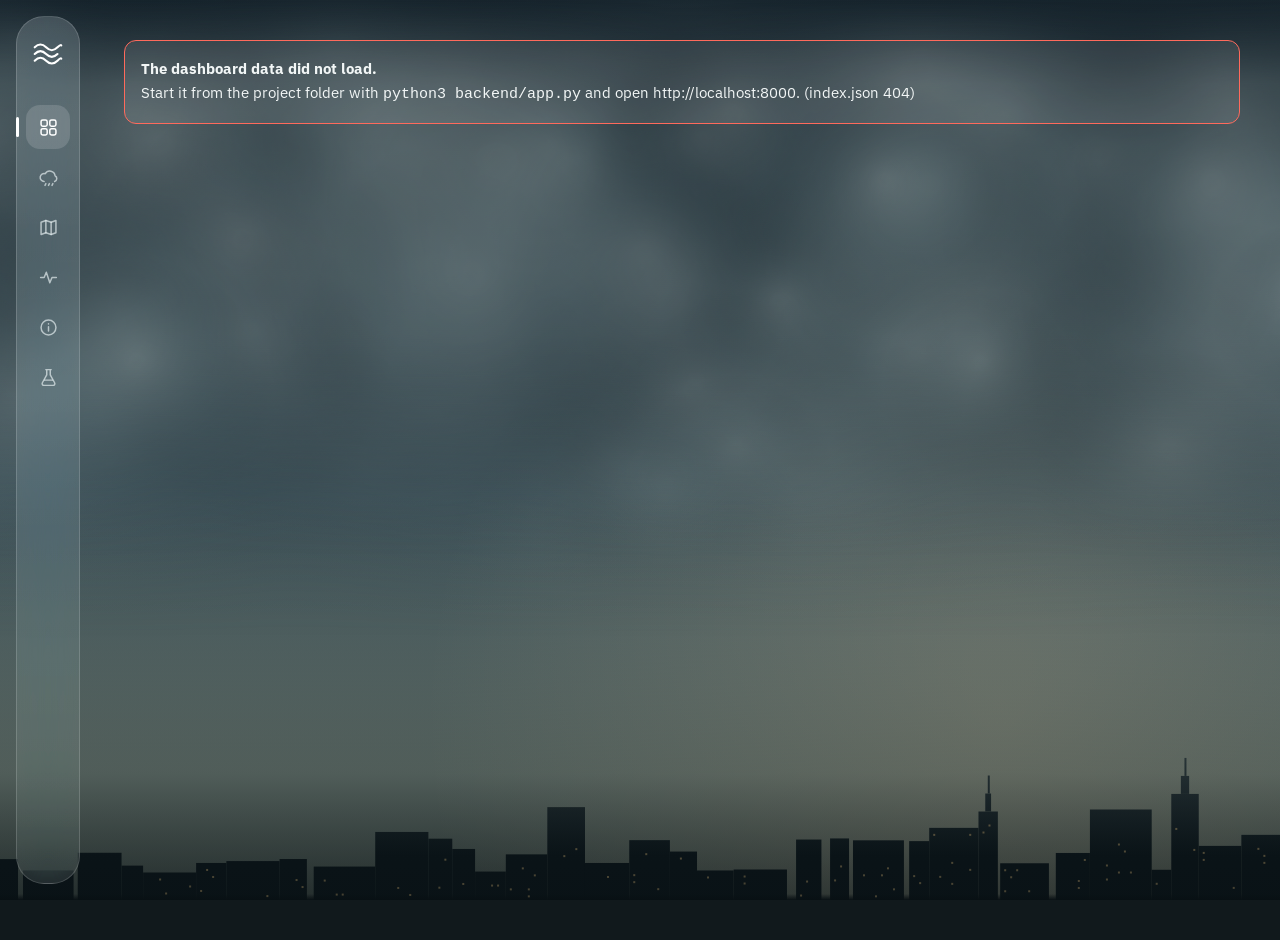
==== commit 86adac4d: "Static build and Vercel deploy workflow" ====
--- a/frontend/index.html
+++ b/frontend/index.html
@@ -6,7 +6,7 @@
 <title>NYC Flood Watch</title>
 <link rel="icon" href="assets/favicon.svg" type="image/svg+xml">
 <link rel="stylesheet" href="css/fonts.css">
-<link rel="stylesheet" href="css/style.css">
+<link rel="stylesheet" href="css/style.css?v=8">
 
 
 </head>
@@ -14,14 +14,14 @@
 <canvas id="sky" aria-hidden="true"></canvas>
 <nav class="rail" aria-label="Sections">
   <svg class="logo" viewBox="0 0 40 40" fill="none" stroke="currentColor" stroke-width="2.2" stroke-linecap="round" aria-hidden="true"><path d="M6 13c4-4 8-4 12 0s8 4 12 0 4-2 4-2"/><path d="M6 20c4-4 8-4 12 0s8 4 12 0"/><path d="M6 27c4-4 8-4 12 0s8 4 12 0 4-2 4-2"/></svg>
-  <a href="#top" class="on"><svg viewBox="0 0 24 24" fill="none" stroke="currentColor" stroke-width="1.7" stroke-linecap="round" stroke-linejoin="round" aria-hidden="true"><rect x="3.5" y="3.5" width="7" height="7" rx="2"/><rect x="13.5" y="3.5" width="7" height="7" rx="2"/><rect x="3.5" y="13.5" width="7" height="7" rx="2"/><rect x="13.5" y="13.5" width="7" height="7" rx="2"/></svg><span>Overview</span></a>
-  <a href="#now" class="live-only"><svg viewBox="0 0 24 24" fill="none" stroke="currentColor" stroke-width="1.7" stroke-linecap="round" stroke-linejoin="round" aria-hidden="true"><path d="M7 16.5a4.5 4.5 0 1 1 1.3-8.8A6 6 0 0 1 19.5 10a3.5 3.5 0 0 1-.5 6.5"/><path d="M9 19l-1 2M13 19l-1 2M17 19l-1 2"/></svg><span>Weather now</span></a>
-  <a href="#prediction"><svg viewBox="0 0 24 24" fill="none" stroke="currentColor" stroke-width="1.7" stroke-linecap="round" stroke-linejoin="round" aria-hidden="true"><path d="M9 4 3.5 6v14L9 18l6 2 5.5-2V4L15 6z"/><path d="M9 4v14M15 6v14"/></svg><span>Flood map</span></a>
-  <a href="#today" class="live-only"><svg viewBox="0 0 24 24" fill="none" stroke="currentColor" stroke-width="1.7" stroke-linecap="round" stroke-linejoin="round" aria-hidden="true"><path d="M3 12h4l2.5-6 4 12 2.5-6h5"/></svg><span>Today’s prediction</span></a>
-  <a href="#depth" class="past-only"><svg viewBox="0 0 24 24" fill="none" stroke="currentColor" stroke-width="1.7" stroke-linecap="round" stroke-linejoin="round" aria-hidden="true"><path d="M3 9c2-2 4-2 6 0s4 2 6 0 4-2 6 0"/><path d="M3 15c2-2 4-2 6 0s4 2 6 0 4-2 6 0"/></svg><span>Depth forecast</span></a>
-  <a href="#weather" class="past-only"><svg viewBox="0 0 24 24" fill="none" stroke="currentColor" stroke-width="1.7" stroke-linecap="round" stroke-linejoin="round" aria-hidden="true"><path d="M7 18a4.5 4.5 0 1 1 1.3-8.8A6 6 0 0 1 19.5 11.5 3.5 3.5 0 0 1 18 18z"/></svg><span>Weather</span></a>
-  <a href="#models"><svg viewBox="0 0 24 24" fill="none" stroke="currentColor" stroke-width="1.7" stroke-linecap="round" stroke-linejoin="round" aria-hidden="true"><circle cx="12" cy="12" r="8.5"/><path d="M12 11v5M12 7.6v.4"/></svg><span>How it works</span></a>
-  <a href="lab.html"><svg viewBox="0 0 24 24" fill="none" stroke="currentColor" stroke-width="1.7" stroke-linecap="round" stroke-linejoin="round" aria-hidden="true"><path d="M9 3h6M10 3v6l-5 9a2 2 0 0 0 1.8 3h10.4a2 2 0 0 0 1.8-3l-5-9V3"/><path d="M7.5 15h9"/></svg><span>Model Lab</span></a>
+  <a href="#top" class="on" aria-label="Overview"><svg viewBox="0 0 24 24" fill="none" stroke="currentColor" stroke-width="1.7" stroke-linecap="round" stroke-linejoin="round" aria-hidden="true"><rect x="3.5" y="3.5" width="7" height="7" rx="2"/><rect x="13.5" y="3.5" width="7" height="7" rx="2"/><rect x="3.5" y="13.5" width="7" height="7" rx="2"/><rect x="13.5" y="13.5" width="7" height="7" rx="2"/></svg><span>Overview</span></a>
+  <a href="#now" class="live-only" aria-label="Weather now"><svg viewBox="0 0 24 24" fill="none" stroke="currentColor" stroke-width="1.7" stroke-linecap="round" stroke-linejoin="round" aria-hidden="true"><path d="M7 16.5a4.5 4.5 0 1 1 1.3-8.8A6 6 0 0 1 19.5 10a3.5 3.5 0 0 1-.5 6.5"/><path d="M9 19l-1 2M13 19l-1 2M17 19l-1 2"/></svg><span>Weather now</span></a>
+  <a href="#prediction" aria-label="Flood map"><svg viewBox="0 0 24 24" fill="none" stroke="currentColor" stroke-width="1.7" stroke-linecap="round" stroke-linejoin="round" aria-hidden="true"><path d="M9 4 3.5 6v14L9 18l6 2 5.5-2V4L15 6z"/><path d="M9 4v14M15 6v14"/></svg><span>Flood map</span></a>
+  <a href="#today" class="live-only" aria-label="Today’s prediction"><svg viewBox="0 0 24 24" fill="none" stroke="currentColor" stroke-width="1.7" stroke-linecap="round" stroke-linejoin="round" aria-hidden="true"><path d="M3 12h4l2.5-6 4 12 2.5-6h5"/></svg><span>Today’s prediction</span></a>
+  <a href="#depth" class="past-only" aria-label="Depth forecast"><svg viewBox="0 0 24 24" fill="none" stroke="currentColor" stroke-width="1.7" stroke-linecap="round" stroke-linejoin="round" aria-hidden="true"><path d="M3 9c2-2 4-2 6 0s4 2 6 0 4-2 6 0"/><path d="M3 15c2-2 4-2 6 0s4 2 6 0 4-2 6 0"/></svg><span>Depth forecast</span></a>
+  <a href="#weather" class="past-only" aria-label="Weather"><svg viewBox="0 0 24 24" fill="none" stroke="currentColor" stroke-width="1.7" stroke-linecap="round" stroke-linejoin="round" aria-hidden="true"><path d="M7 18a4.5 4.5 0 1 1 1.3-8.8A6 6 0 0 1 19.5 11.5 3.5 3.5 0 0 1 18 18z"/></svg><span>Weather</span></a>
+  <a href="#models" aria-label="How it works"><svg viewBox="0 0 24 24" fill="none" stroke="currentColor" stroke-width="1.7" stroke-linecap="round" stroke-linejoin="round" aria-hidden="true"><circle cx="12" cy="12" r="8.5"/><path d="M12 11v5M12 7.6v.4"/></svg><span>How it works</span></a>
+  <a href="lab.html" aria-label="Model Lab"><svg viewBox="0 0 24 24" fill="none" stroke="currentColor" stroke-width="1.7" stroke-linecap="round" stroke-linejoin="round" aria-hidden="true"><path d="M9 3h6M10 3v6l-5 9a2 2 0 0 0 1.8 3h10.4a2 2 0 0 0 1.8-3l-5-9V3"/><path d="M7.5 15h9"/></svg><span>Model Lab</span></a>
   <div class="grow"></div>
 </nav>
 
@@ -92,6 +92,7 @@
           <output id="clock">00:00</output>
           <small id="clock-note"></small>
         </div>
+        <div id="attrib" class="attrib" hidden>Imagery: Esri, Vantor, Earthstar Geographics, and the GIS User Community</div>
         <div id="hint">Hold Ctrl (⌘ on Mac) and scroll to zoom the map</div>
         <div id="tip"></div>
       </div>
@@ -285,8 +286,8 @@
   <footer>Student research prototype. Not an official warning service. Live weather and forecasts: Open-Meteo. Depth: FloodNet NYC. Rain: NOAA airport gauges via Iowa Environmental Mesonet, and Open-Meteo. Streets, drains, flood maps and 311 reports: NYC Open Data.</footer>
 </main>
 
-<script src="js/sky.js" defer></script>
-<script src="js/app.js" defer></script>
-<script src="js/ui.js" defer></script>
+<script src="js/sky.js?v=8" defer></script>
+<script src="js/app.js?v=8" defer></script>
+<script src="js/ui.js?v=8" defer></script>
 </body>
 </html>
--- a/frontend/css/style.css
+++ b/frontend/css/style.css
@@ -2,7 +2,7 @@
 :root {
   --ink:#f2f6f6; --soft:rgba(232,240,241,.68); --faint:rgba(232,240,241,.45);
   --glass:rgba(255,255,255,.085); --glass2:rgba(255,255,255,.14); --glass-hi:rgba(255,255,255,.22);
-  --edge:rgba(255,255,255,.16); --line:rgba(255,255,255,.11); --deep:rgba(8,15,19,.55);
+  --edge:rgba(255,255,255,.16); --panel-glass:linear-gradient(160deg, rgba(30,44,52,.78), rgba(16,26,32,.74)); --overlay:rgba(12,20,25,.86); --line:rgba(255,255,255,.11); --deep:rgba(8,15,19,.55);
   --rain:#8fd0ff; --flood:#ff6a5c; --warn:#ffb648; --watch:#e9d66b; --route:#c9b5ff; --ok:#74e3b5;
   --display:"Outfit","IBM Plex Sans","Segoe UI",sans-serif;
   --body:"IBM Plex Sans","Segoe UI",Roboto,"Helvetica Neue",Arial,sans-serif;
@@ -21,9 +21,11 @@
 ::selection { background:rgba(143,208,255,.35); }
 
 /* glass surface used everywhere */
-.glass, .box, .side, .mapwrap, .wx, .routebox, .banner, .sense-sum div, .scale div, .plain, .model-card .flow .st {
-  background:var(--glass); border:1px solid var(--edge); -webkit-backdrop-filter:var(--blur); backdrop-filter:var(--blur);
-}
+/* Frosted blur is costly to redraw over the moving sky and map, so it is kept for the small hero cards only.
+   Large panels use a tinted glass fill instead, which looks the same at a glance and keeps animation at full frame rate. */
+.glass { background:var(--glass); border:1px solid var(--edge); -webkit-backdrop-filter:var(--blur); backdrop-filter:var(--blur); }
+.box, .side, .mapwrap, .wx, .banner, .guide div, .terms > div, .fact { background:var(--panel-glass); border:1px solid var(--edge); }
+.routebox, .sense-sum div, .scale div, .plain, .model-card .flow .st { background:rgba(255,255,255,.06); border:1px solid var(--edge); }
 
 /* ------------------------------------------------ side rail */
 .rail { position:fixed; left:16px; top:16px; bottom:16px; width:calc(var(--rail) - 20px); z-index:30; border-radius:var(--r-lg);
@@ -101,7 +103,7 @@
 
 /* facts strip */
 .facts { display:grid; grid-template-columns:repeat(4,1fr); gap:14px; margin-top:28px; }
-.fact { background:var(--glass); border:1px solid var(--edge); border-radius:var(--r-md); padding:18px 20px; -webkit-backdrop-filter:var(--blur); backdrop-filter:var(--blur); }
+.fact { border-radius:var(--r-md); padding:18px 20px; }
 .fact b { display:block; font:500 32px/1.1 var(--display); letter-spacing:-.02em; font-variant-numeric:tabular-nums; }
 .fact span { color:var(--soft); font-size:13.5px; }
 .banner { border-left:3px solid var(--warn); border-radius:0 12px 12px 0; padding:12px 16px; margin-top:22px; max-width:80ch; font-size:14px; }
@@ -112,23 +114,23 @@
 .wx b { display:block; font:500 24px/1.2 var(--display); } .wx span { color:var(--soft); font-size:12.5px; }
 
 /* ------------------------------------------------ flood map */
-.mapwrap { display:grid; grid-template-columns:1fr 360px; border-radius:var(--r-lg); overflow:hidden; background:rgba(9,16,21,.45); }
+.mapwrap { display:grid; grid-template-columns:1fr 360px; border-radius:var(--r-lg); overflow:hidden; background:rgba(9,16,21,.82); }
 .mapstage { position:relative; height:min(78vh,800px); min-height:520px; }
 #map { position:absolute; inset:0; width:100%; height:100%; cursor:grab; touch-action:pan-y; }
 #map.drag { cursor:grabbing; } #map.pick { cursor:crosshair; }
 .hud { position:absolute; left:16px; top:16px; display:flex; gap:8px; flex-wrap:wrap; max-width:calc(100% - 90px); }
-.hud button, .zoom button { background:var(--glass2); border:1px solid var(--edge); border-radius:999px; padding:8px 14px; cursor:pointer; font-size:13.5px; -webkit-backdrop-filter:var(--blur); backdrop-filter:var(--blur); transition:background .2s; }
-.hud button:hover, .zoom button:hover { background:var(--glass-hi); }
+.hud button, .zoom button { background:var(--overlay); border:1px solid var(--edge); border-radius:999px; padding:8px 14px; cursor:pointer; font-size:13.5px; transition:background .2s, border-color .2s, color .2s; }
+.hud button:hover, .zoom button:hover { background:rgba(40,56,66,.92); }
 .hud button[aria-pressed="true"] { border-color:var(--route); color:var(--route); }
 .zoom { position:absolute; right:16px; top:16px; display:grid; gap:8px; }
 .zoom button { width:40px; height:40px; padding:0; font-size:18px; border-radius:50%; }
-.legend { position:absolute; left:16px; bottom:92px; background:rgba(10,18,22,.6); border:1px solid var(--edge); border-radius:16px; padding:11px 14px; font-size:12.5px; display:grid; gap:4px; -webkit-backdrop-filter:var(--blur); backdrop-filter:var(--blur); }
+.legend { position:absolute; left:16px; bottom:92px; background:var(--overlay); border:1px solid var(--edge); border-radius:16px; padding:11px 14px; font-size:12.5px; display:grid; gap:4px; }
 .legend i { display:inline-block; width:20px; height:4px; border-radius:2px; margin-right:8px; vertical-align:middle; }
 .legend .dia { width:10px; height:10px; transform:rotate(45deg); border:1.5px solid var(--ink); margin:0 13px 0 4px; }
 #hint { position:absolute; left:50%; top:50%; transform:translate(-50%,-50%); background:rgba(8,14,18,.85); color:#fff; padding:12px 18px; border-radius:12px; font-size:14px; pointer-events:none; opacity:0; transition:opacity .25s; }
 #hint.on { opacity:1; }
 #tip { position:absolute; pointer-events:none; background:rgba(10,18,22,.92); border:1px solid var(--edge); border-radius:10px; padding:7px 10px; font-size:12.5px; display:none; white-space:nowrap; z-index:5; }
-.timebar { position:absolute; left:16px; right:16px; bottom:16px; display:flex; align-items:center; gap:14px; background:rgba(10,18,22,.55); border:1px solid var(--edge); border-radius:18px; padding:10px 16px; -webkit-backdrop-filter:var(--blur); backdrop-filter:var(--blur); }
+.timebar { position:absolute; left:16px; right:16px; bottom:16px; display:flex; align-items:center; gap:14px; background:var(--overlay); border:1px solid var(--edge); border-radius:18px; padding:10px 16px; }
 .timebar button { background:#fff; color:#13202a; border:0; border-radius:50%; width:36px; height:36px; cursor:pointer; flex:none; font-size:13px; box-shadow:0 0 0 6px rgba(255,255,255,.12); }
 .timebar .track { flex:1; position:relative; height:34px; }
 .timebar canvas { position:absolute; left:0; right:0; top:0; width:100%; height:20px; }
@@ -136,7 +138,7 @@
 .timebar output { font:500 20px var(--display); min-width:56px; font-variant-numeric:tabular-nums; }
 .timebar small { color:var(--soft); font-size:12.5px; white-space:nowrap; min-width:150px; }
 .timebar small b { color:var(--flood); font-weight:600; }
-.side { border-width:0 0 0 1px; padding:20px; overflow-y:auto; max-height:min(78vh,800px); background:rgba(255,255,255,.06); }
+.side { border-width:0 0 0 1px; padding:20px; overflow-y:auto; max-height:min(78vh,800px); background:rgba(20,32,40,.9); }
 .side h3 { margin-top:26px; } .side h3:first-child { margin-top:0; }
 .row2 { display:grid; grid-template-columns:1fr 1fr; gap:8px; }
 .row2 label { font-size:12.5px; color:var(--soft); display:grid; gap:4px; }
@@ -194,7 +196,7 @@
 
 /* ------------------------------------------------ how it works */
 .guide { display:grid; grid-template-columns:repeat(4,1fr); gap:14px; margin-bottom:40px; counter-reset:g; }
-.guide div { background:var(--glass); border:1px solid var(--edge); border-radius:var(--r-md); padding:18px; -webkit-backdrop-filter:var(--blur); backdrop-filter:var(--blur); }
+.guide div { border-radius:var(--r-md); padding:18px; }
 .guide div::before { counter-increment:g; content:counter(g); display:grid; place-items:center; width:28px; height:28px; border-radius:50%; background:#fff; color:#13202a; font:600 13px var(--display); margin-bottom:10px; }
 .guide p { margin:0; font-size:14px; color:var(--soft); }
 .models-grid { display:grid; grid-template-columns:1fr 1fr; gap:18px; }
@@ -218,7 +220,7 @@
 .scale div { padding:10px; border-radius:12px; }
 .scale b { display:block; font:500 18px var(--display); }
 .terms { display:grid; grid-template-columns:repeat(3,1fr); gap:18px; margin-top:20px; }
-.terms > div { background:var(--glass); border:1px solid var(--edge); border-radius:var(--r-md); padding:18px; -webkit-backdrop-filter:var(--blur); backdrop-filter:var(--blur); }
+.terms > div { border-radius:var(--r-md); padding:18px; }
 .terms p { margin:0; font-size:14px; color:var(--soft); }
 
 /* ------------------------------------------------ reveal on scroll (one gentle motion) */
@@ -245,3 +247,21 @@
   .hours-labels span { font-size:10.5px; }
   h1 { font-size:40px; }
 }
+
+/* ------------------------------------------------ smooth switching (ui.js) */
+#app section, #app .facts, .hero-main > *, .hero-side { transition:opacity .38s ease, transform .38s ease, filter .38s ease; }
+#app.fading section:not(.hero), #app.fading .facts, #app.fading .hero-main > *, #app.fading .hero-side { opacity:0; transform:translateY(10px); filter:blur(2px); transition-duration:.2s; }
+.modes button, .seg button, .seg-ahead button { transition:background .25s ease, color .25s ease, box-shadow .25s ease; }
+.boro, .fact, .box { transition:transform .25s ease, border-color .25s ease; }
+.fact:hover, .box:hover { border-color:rgba(255,255,255,.26); }
+@media (prefers-reduced-motion:reduce) { #app.fading section, #app.fading .facts, #app.fading .hero-main > *, #app.fading .hero-side { opacity:1; transform:none; filter:none; } }
+
+/* phones: eight rain amounts must fit one row, so the weather icons go and the unit shrinks */
+@media (max-width:640px) {
+  .hours-row div, .hours.past .hours-row div { font-size:clamp(14px,4.2vw,20px); gap:0; justify-content:center; }
+  .hours-row div svg { display:none; }
+  .hours-row small { font-size:9.5px; margin:2px 0 0 1px; }
+  .hours-labels span { font-size:11.5px; text-align:center; }
+}
+
+.attrib { position:absolute; right:12px; bottom:80px; font-size:11px; color:rgba(255,255,255,.75); background:rgba(0,0,0,.4); padding:2px 7px; border-radius:6px; pointer-events:none; }
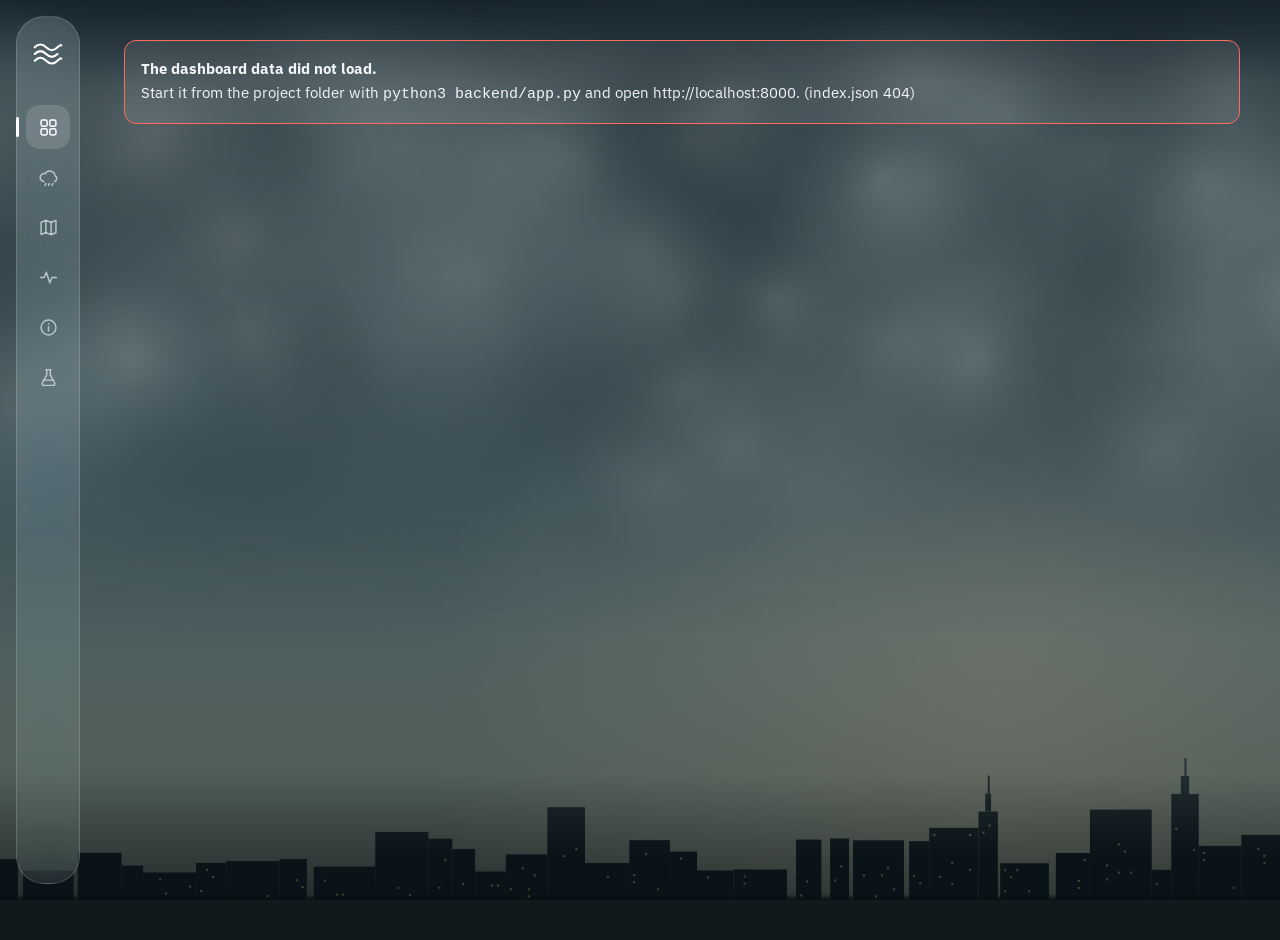
==== commit 402ff4a6: "Netlify hosting with live forecast branch" ====
--- a/frontend/index.html
+++ b/frontend/index.html
@@ -6,7 +6,7 @@
 <title>NYC Flood Watch</title>
 <link rel="icon" href="assets/favicon.svg" type="image/svg+xml">
 <link rel="stylesheet" href="css/fonts.css">
-<link rel="stylesheet" href="css/style.css?v=8">
+<link rel="stylesheet" href="css/style.css?v=9">
 
 
 </head>
@@ -286,8 +286,8 @@
   <footer>Student research prototype. Not an official warning service. Live weather and forecasts: Open-Meteo. Depth: FloodNet NYC. Rain: NOAA airport gauges via Iowa Environmental Mesonet, and Open-Meteo. Streets, drains, flood maps and 311 reports: NYC Open Data.</footer>
 </main>
 
-<script src="js/sky.js?v=8" defer></script>
-<script src="js/app.js?v=8" defer></script>
-<script src="js/ui.js?v=8" defer></script>
+<script src="js/sky.js?v=9" defer></script>
+<script src="js/app.js?v=9" defer></script>
+<script src="js/ui.js?v=9" defer></script>
 </body>
 </html>
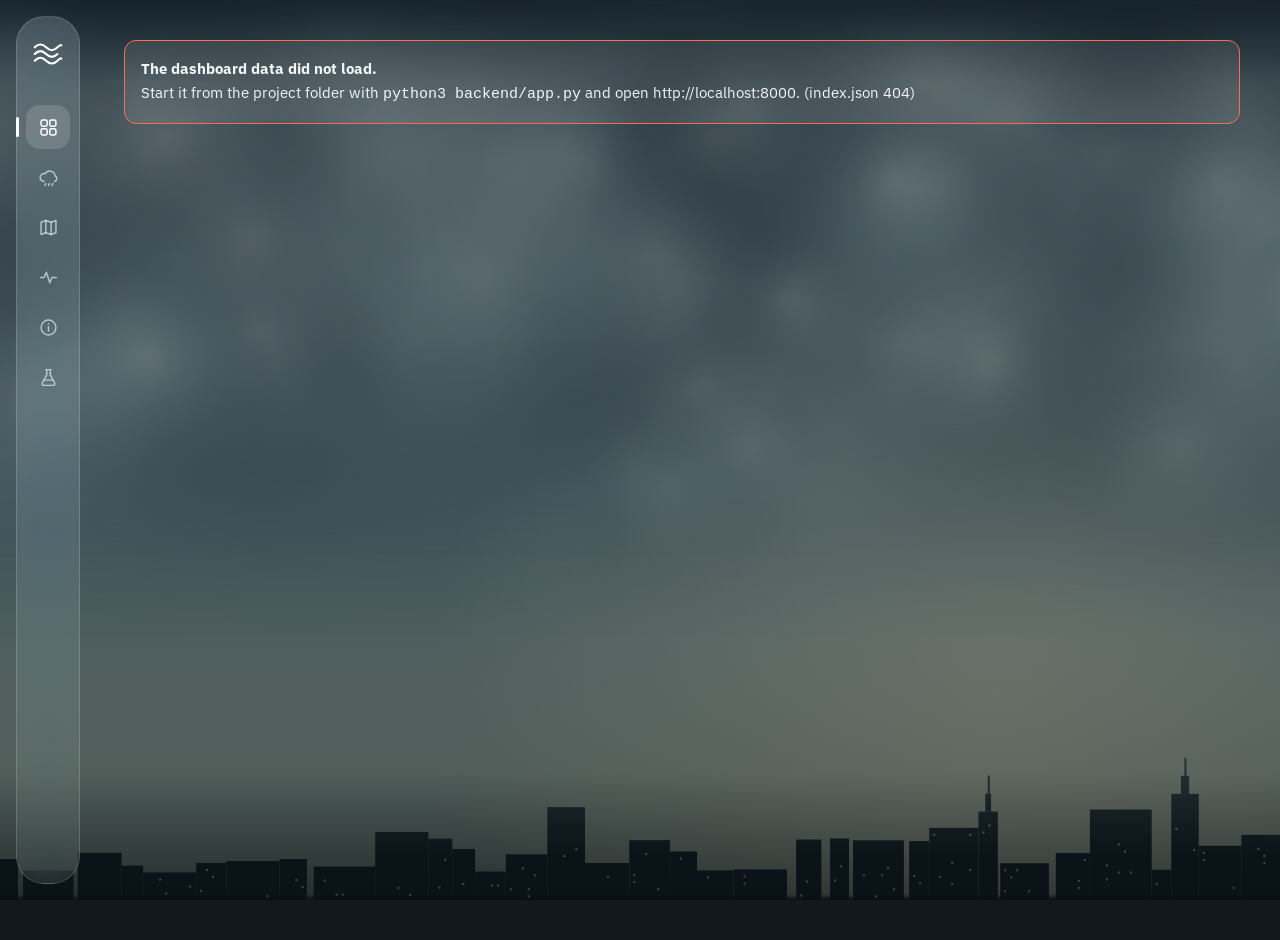
==== commit 53ce2b17: "Exposure correction results" ====
--- a/frontend/index.html
+++ b/frontend/index.html
@@ -6,7 +6,7 @@
 <title>NYC Flood Watch</title>
 <link rel="icon" href="assets/favicon.svg" type="image/svg+xml">
 <link rel="stylesheet" href="css/fonts.css">
-<link rel="stylesheet" href="css/style.css?v=9">
+<link rel="stylesheet" href="css/style.css?v=11">
 
 
 </head>
@@ -162,7 +162,7 @@
         <p class="plain" id="scen-say"></p>
         <p class="note" id="scen-note"></p></div>
       <div class="box"><h3>Streets flagged by borough</h3><table id="t-boro"></table>
-        <h3 style="margin-top:22px">Flood sensors, 40 minutes ahead</h3><table id="t-sens"></table>
+        <h3 style="margin-top:22px">Flood sensors, next 40 minutes</h3><table id="t-sens"></table>
         <p class="note" id="sens-say"></p></div>
     </div>
   </section>
@@ -269,14 +269,21 @@
           <tr><td>CNN-LSTM</td><td class="n">29%</td><td class="n">82%</td><td class="n">15 min</td></tr>
           <tr><td>Bucket model + ANN rain</td><td class="n">41%</td><td class="n">92%</td><td class="n">15 min</td></tr>
           <tr><td>LSTM + perfect rain (upper bound)</td><td class="n">36%</td><td class="n">78%</td><td class="n">15 min</td></tr></table>
-        <p class="note">“Will a street under 1 inch now pass 1 inch within 40 minutes?” 1,066 test floods. The alarm level was tuned on half the storms and scored on the other half. False alarms are the share of warnings that did not come true.</p></div>
+        <p class="note">“Will a street under 1 inch now pass 1 inch within 40 minutes?” Counted per 5-minute window: 1,066 test windows before a flood. The alarm level was tuned on half the storms and scored on the other half. False alarms are the share of warnings that did not come true.</p>
+        <h3 style="margin-top:22px">Warnings, counted per flood</h3>
+        <table><tr><th>Rule</th><th class="n">Floods caught</th><th class="n">False alarms</th><th class="n">Lead</th></tr>
+          <tr class="best"><td>Warn when water shows (0.1 in or more)</td><td class="n">65%</td><td class="n">52%</td><td class="n">10 min</td></tr>
+          <tr><td>Direct classifier (XGBoost, yes/no)</td><td class="n">43%</td><td class="n">48%</td><td class="n">10 min</td></tr>
+          <tr><td>LSTM forecast</td><td class="n">55%</td><td class="n">72%</td><td class="n">10 min</td></tr>
+          <tr><td>ANN-LSTM forecast</td><td class="n">62%</td><td class="n">85%</td><td class="n">15 min</td></tr></table>
+        <p class="note">How people experience warnings: a flood counts as caught if any alarm came in the 40 minutes before it started; one continuous alarm counts once. 186 test floods. The simplest rule, “water is starting to show”, is the best warning. Waiting for two alarms in a row, or for rain in the last hour, did not help. Scripts 14b.</p></div>
       <div class="box"><h3>What the results say</h3>
         <ul class="note" style="padding-left:18px; margin:0; font-size:14px">
           <li>Water depth 5 minutes ahead is predicted well (R² 0.94). By 20 minutes the models get the shape of a flood but not its size.</li>
           <li>The standard LSTM has the lowest error of the neural models, and the gap to ANN-LSTM and CNN-LSTM is statistically significant (p ≤ 0.01).</li>
           <li>A simple physical “bucket” model with three numbers is just as accurate as the LSTM (no significant difference, p = 0.56).</li>
-          <li>Measured honestly, warnings catch about a third of floods 10–15 minutes ahead, with about four false alarms per real flood.</li>
-          <li>The rain forecast is the bottleneck, not the distance to the rain gauge: the forecast helped neither near nor far sensors.</li>
+          <li>Counted per 5-minute window, warnings catch about a third of floods with about four false alarms per real flood. Counted per flood, the rule “warn when water shows” catches 65% of floods about 10 minutes ahead, with half its alarms false.</li>
+          <li>The 40-minute forecast is not held back by the rain forecast: even the rain that really fell lifts its R² only from 0.11 to 0.19. The models judge how high a flood will get (R² 0.55 for the highest depth in the next 40 minutes) far better than the minute it peaks.</li>
         </ul>
         <h3 style="margin-top:22px">Which streets flood</h3><table id="t-road"></table>
         <p class="note">Share of flooded streets found among the riskiest 1% and 5% of streets (January to July 2026).</p></div>
@@ -286,8 +293,8 @@
   <footer>Student research prototype. Not an official warning service. Live weather and forecasts: Open-Meteo. Depth: FloodNet NYC. Rain: NOAA airport gauges via Iowa Environmental Mesonet, and Open-Meteo. Streets, drains, flood maps and 311 reports: NYC Open Data.</footer>
 </main>
 
-<script src="js/sky.js?v=9" defer></script>
-<script src="js/app.js?v=9" defer></script>
-<script src="js/ui.js?v=9" defer></script>
+<script src="js/sky.js?v=11" defer></script>
+<script src="js/app.js?v=11" defer></script>
+<script src="js/ui.js?v=11" defer></script>
 </body>
 </html>
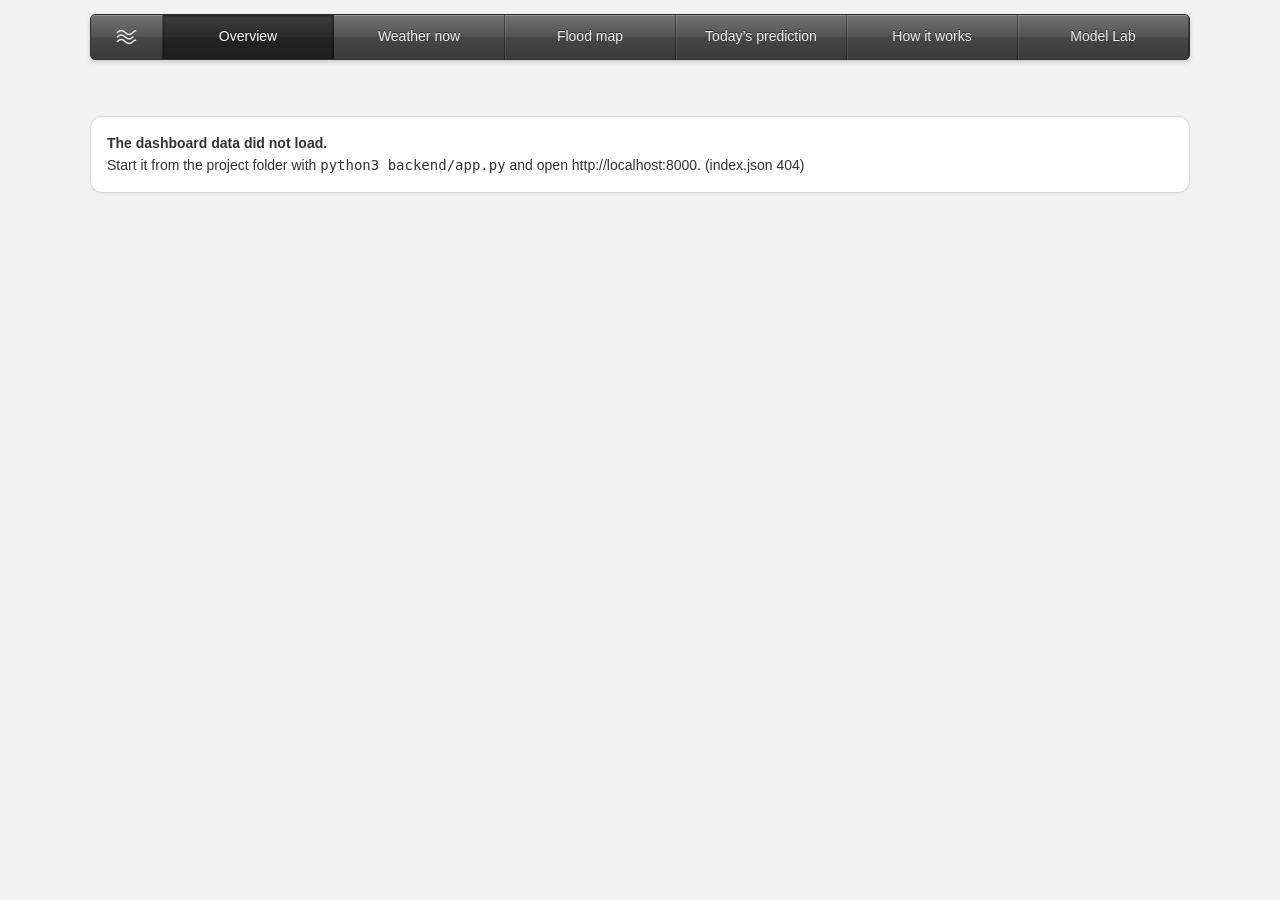
==== commit 9516f5d4: "Improved vs Feature-enhanced LSTM comparison: past storms and Model Lab" ====
--- a/frontend/index.html
+++ b/frontend/index.html
@@ -6,7 +6,8 @@
 <title>NYC Flood Watch</title>
 <link rel="icon" href="assets/favicon.svg" type="image/svg+xml">
 <link rel="stylesheet" href="css/fonts.css">
-<link rel="stylesheet" href="css/style.css?v=11">
+<link rel="stylesheet" href="css/style.css?v=14">
+<link rel="stylesheet" href="css/classic.css?v=1">
 
 
 </head>
@@ -15,6 +16,7 @@
 <nav class="rail" aria-label="Sections">
   <svg class="logo" viewBox="0 0 40 40" fill="none" stroke="currentColor" stroke-width="2.2" stroke-linecap="round" aria-hidden="true"><path d="M6 13c4-4 8-4 12 0s8 4 12 0 4-2 4-2"/><path d="M6 20c4-4 8-4 12 0s8 4 12 0"/><path d="M6 27c4-4 8-4 12 0s8 4 12 0 4-2 4-2"/></svg>
   <a href="#top" class="on" aria-label="Overview"><svg viewBox="0 0 24 24" fill="none" stroke="currentColor" stroke-width="1.7" stroke-linecap="round" stroke-linejoin="round" aria-hidden="true"><rect x="3.5" y="3.5" width="7" height="7" rx="2"/><rect x="13.5" y="3.5" width="7" height="7" rx="2"/><rect x="3.5" y="13.5" width="7" height="7" rx="2"/><rect x="13.5" y="13.5" width="7" height="7" rx="2"/></svg><span>Overview</span></a>
+  <a href="#rainpast" class="past-only" aria-label="Raining now"><svg viewBox="0 0 24 24" fill="none" stroke="currentColor" stroke-width="1.7" stroke-linecap="round" stroke-linejoin="round" aria-hidden="true"><path d="M7 14.5a4.5 4.5 0 1 1 1.3-8.8A6 6 0 0 1 19.5 8a3.5 3.5 0 0 1-.5 6.5"/><path d="M8 17v3M12 17v3M16 17v3"/></svg><span>Raining now</span></a>
   <a href="#now" class="live-only" aria-label="Weather now"><svg viewBox="0 0 24 24" fill="none" stroke="currentColor" stroke-width="1.7" stroke-linecap="round" stroke-linejoin="round" aria-hidden="true"><path d="M7 16.5a4.5 4.5 0 1 1 1.3-8.8A6 6 0 0 1 19.5 10a3.5 3.5 0 0 1-.5 6.5"/><path d="M9 19l-1 2M13 19l-1 2M17 19l-1 2"/></svg><span>Weather now</span></a>
   <a href="#prediction" aria-label="Flood map"><svg viewBox="0 0 24 24" fill="none" stroke="currentColor" stroke-width="1.7" stroke-linecap="round" stroke-linejoin="round" aria-hidden="true"><path d="M9 4 3.5 6v14L9 18l6 2 5.5-2V4L15 6z"/><path d="M9 4v14M15 6v14"/></svg><span>Flood map</span></a>
   <a href="#today" class="live-only" aria-label="Today’s prediction"><svg viewBox="0 0 24 24" fill="none" stroke="currentColor" stroke-width="1.7" stroke-linecap="round" stroke-linejoin="round" aria-hidden="true"><path d="M3 12h4l2.5-6 4 12 2.5-6h5"/></svg><span>Today’s prediction</span></a>
@@ -53,10 +55,51 @@
   <div class="facts" id="facts"></div>
   <div class="banner live-only" id="live-banner" hidden></div>
 
+  <section id="rainpast" class="past-only">
+    <h2>Raining now: the flood in 5, 15, 30 and 40 minutes</h2>
+    <p class="lede">Stand at any moment of this storm. The main model (ANN rain forecast, then CNN-LSTM) sees only the hour up to that moment and forecasts the water at every flood sensor. Next to each forecast is what the sensor really measured.</p>
+    <div class="box">
+      <div class="rp-ctl" role="group" aria-label="Choose the moment">
+        <button type="button" id="rp-back" aria-label="5 minutes earlier">◀ 5 min</button>
+        <output id="rp-clock">--:--</output>
+        <button type="button" id="rp-fwd" aria-label="5 minutes later">5 min ▶</button>
+        <input type="range" id="rp-time" min="0" max="287" step="1" value="0" aria-label="Moment in the storm">
+        <button type="button" id="rp-heavy">Heaviest rain</button>
+      </div>
+      <h3 id="rp-title" style="margin-top:14px">…</h3>
+      <p class="rainnow-say" id="rp-say"></p>
+      <div class="tablewrap"><table id="t-rp"></table></div>
+      <div class="tablewrap"><table id="t-rp-trust" class="trust"></table></div>
+      <p class="note" id="rp-note"></p>
+    </div>
+    <div class="box" id="fe-box" style="margin-top:20px">
+      <h3>Improved LSTM against Feature-enhanced LSTM, at the same moment</h3>
+      <p class="rainnow-say">Both read the last 75 minutes at the sensor and forecast 40 minutes ahead with the same rainfall ANN. The <b>Improved LSTM</b> reads past rain and water depth only. The <b>Feature-enhanced LSTM</b> also reads features made from the rain: intensity (mm per hour), the rain totals over the last 15, 30 and 60 minutes, and how much the rain changed since the step before.</p>
+      <p class="rainnow-say" id="fe-say"></p>
+      <div class="tablewrap"><table id="t-fe"></table></div>
+      <h4 id="feat-title" style="margin-top:18px">What the Feature-enhanced LSTM reads</h4>
+      <div class="tablewrap"><table id="t-feat"></table></div>
+      <p class="note">The last 30 minutes of the 75 it reads. Rain is at the sensor's nearest gauge, mm per 5 minutes. The Improved LSTM reads only the first two columns.</p>
+      <div class="grid2" style="margin-top:14px">
+        <div><h4>In this storm: typical miss (inches)</h4><table id="t-fe-acc"></table>
+          <p class="note">RMSE over every moment and sensor where there was water in the hour before or the 40 minutes after. Lower is better; the better model is in bold.</p></div>
+        <div><h4>All 2026 test storms, by rainfall condition</h4><div class="hbars" id="fe-cond"></div>
+          <p class="note">Typical miss (RMSE, inches) at all 8 forecast times, flood-related test windows, grouped by the rain falling in the 5 minutes forecast. Scripts 15a and 16b.</p></div>
+      </div>
+    </div>
+  </section>
+
   <section id="now" class="live-only">
     <h2>Weather now</h2>
     <p class="lede" id="now-lede"></p>
     <div class="wx" id="wx-now"></div>
+    <div class="box rainnow" id="rainnow-box" style="margin-top:20px" hidden>
+      <h3 id="rainnow-title">Flood depth in 5, 15, 30 and 40 minutes</h3>
+      <p class="rainnow-say" id="rainnow-say"></p>
+      <div class="tablewrap"><table id="t-rainnow"></table></div>
+      <div class="tablewrap"><table id="t-trust" class="trust"></table></div>
+      <p class="note" id="rainnow-note"></p>
+    </div>
     <div class="grid2" style="margin-top:20px">
       <div class="box"><h3>Rain forecast, next 24 hours (mm per hour)</h3><canvas class="chart" id="next24-chart"></canvas><p class="note">Bars: rain. Line: chance of rain (right scale, %). Averaged over the city.</p></div>
       <div class="box"><h3>Rain every 15 minutes, last 2 hours and next 4</h3><canvas class="chart" id="q15-chart"></canvas>
@@ -293,8 +336,8 @@
   <footer>Student research prototype. Not an official warning service. Live weather and forecasts: Open-Meteo. Depth: FloodNet NYC. Rain: NOAA airport gauges via Iowa Environmental Mesonet, and Open-Meteo. Streets, drains, flood maps and 311 reports: NYC Open Data.</footer>
 </main>
 
-<script src="js/sky.js?v=11" defer></script>
-<script src="js/app.js?v=11" defer></script>
-<script src="js/ui.js?v=11" defer></script>
+<script src="js/sky.js?v=14" defer></script>
+<script src="js/app.js?v=14" defer></script>
+<script src="js/ui.js?v=14" defer></script>
 </body>
 </html>
--- a/frontend/css/classic.css
+++ b/frontend/css/classic.css
@@ -0,0 +1,188 @@
+/* Classic theme: a 2013-era web-store look (light grey page, glossy dark navigation bar, white panels with fine borders,
+   glossy blue buttons, Helvetica). Loaded after style.css / lab.css; it only changes appearance, never behaviour.
+   The map keeps dark overlays on purpose: they sit on satellite photos and must stay readable there. */
+:root {
+  --ink:#333; --soft:#6e6e6e; --faint:#9a9a9a;
+  --glass:#fff; --glass2:#f4f4f4; --glass-hi:#fff;
+  --edge:#d6d6d6; --panel-glass:#fff; --line:#e3e3e3; --deep:#f7f7f7;
+  --overlay:rgba(32,36,40,.86);
+  --rain:#2a7fd4; --flood:#d0362a; --warn:#e08a00; --watch:#b8960a; --route:#7357c9; --ok:#2a8f5b;
+  --display:"Helvetica Neue",Helvetica,Arial,sans-serif;
+  --body:"Helvetica Neue",Helvetica,Arial,sans-serif;
+  --blur:none;
+  --r-lg:5px; --r-md:4px; --r-sm:3px;
+  --rail:0px;
+  --navh:46px;
+  --blue-top:#5aa9ec; --blue-bot:#1f6fcc;
+}
+[hidden] { display:none !important; }
+html { background:#f2f2f2; }
+body { color:var(--ink); background:#f2f2f2; font-size:14px; line-height:1.55; -webkit-font-smoothing:antialiased; }
+#sky { display:none; }
+a { color:#0070c9; text-decoration:none; } a:hover { text-decoration:underline; }
+::selection { background:#b3d4fc; }
+:focus-visible { outline:2px solid #5aa9ec; outline-offset:1px; }
+
+/* ------------------------------------------------ surfaces: white panels, fine border, soft drop shadow */
+.glass, .box, .side, .wx, .banner, .guide div, .terms > div, .fact, .now-card, .boro, .err {
+  background:#fff; border:1px solid var(--edge); -webkit-backdrop-filter:none; backdrop-filter:none;
+  box-shadow:0 1px 2px rgba(0,0,0,.06); color:var(--ink); }
+.routebox, .sense-sum div, .scale div, .plain, .model-card .flow .st { background:#f7f7f7; border:1px solid #e1e1e1; }
+.box, .wx, .banner, .fact, .now-card, .boro, .guide div, .terms > div { border-radius:var(--r-md); }
+.fact:hover, .box:hover { border-color:#c4c4c4; }
+
+/* ------------------------------------------------ navigation: the side rail becomes a glossy bar across the top */
+.rail { position:fixed; top:14px; left:50%; bottom:auto; transform:translateX(-50%); width:min(1100px, calc(100% - 32px)); height:var(--navh);
+  flex-direction:row; align-items:stretch; gap:0; padding:0; border-radius:5px; overflow:hidden; z-index:40;
+  background:linear-gradient(#727272, #545454 48%, #464646 52%, #3a3a3a); border:1px solid #2e2e2e;
+  box-shadow:inset 0 1px 0 rgba(255,255,255,.25), 0 2px 4px rgba(0,0,0,.18); -webkit-backdrop-filter:none; backdrop-filter:none; }
+.rail .logo { width:72px; height:100%; margin:0; flex:0 0 72px; padding:9px 20px; color:#e8e8e8; border-right:1px solid rgba(0,0,0,.35);
+  box-shadow:1px 0 0 rgba(255,255,255,.12); }
+.rail a { flex:1 1 0; width:auto; height:auto; display:flex; align-items:center; justify-content:center; border-radius:0; color:#f0f0f0;
+  font-size:14px; text-shadow:0 -1px 0 rgba(0,0,0,.55); border-right:1px solid rgba(0,0,0,.35); box-shadow:1px 0 0 rgba(255,255,255,.1); transition:background .15s; }
+.rail a svg { display:none; }
+.rail a span { position:static; opacity:1; transform:none; background:none; padding:0 6px; font-size:14px; color:inherit; border-radius:0; pointer-events:none; white-space:nowrap; }
+.rail a:hover { background:linear-gradient(#5e5e5e, #444 50%, #393939 51%, #303030); text-decoration:none; }
+.rail a.on { background:linear-gradient(#3b3b3b, #2b2b2b 50%, #232323 51%, #1f1f1f); color:#fff; box-shadow:inset 0 1px 3px rgba(0,0,0,.5); }
+.rail a.on::before { display:none; }
+.rail .grow { display:none; }
+
+/* ------------------------------------------------ page frame */
+main { margin:0 auto; max-width:1100px; padding:calc(var(--navh) + 30px) 0 60px; }
+section { padding-top:36px; scroll-margin-top:calc(var(--navh) + 26px); }
+h1, h2 { font-family:var(--display); color:#333; text-shadow:none; letter-spacing:-.02em; }
+h1 { font-weight:200; font-size:clamp(34px, 4.6vw, 54px); line-height:1.08; max-width:none; margin:6px 0 14px; }
+h2 { font-weight:300; font-size:32px; margin:0 0 6px; }
+h3 { color:#333; font-weight:600; }
+.lede { color:#555; } .note { color:#777; }
+
+/* title row: "Flood watch for New York City" with the view switch on the right, like a store's page header */
+.top { padding:0 2px 12px; border-bottom:0; }
+.place small { color:#888; font-size:13px; }
+.place b { font:200 34px/1.1 var(--display); color:#333; letter-spacing:-.02em; }
+.modes { background:linear-gradient(#fdfdfd, #e6e6e6); border:1px solid #b9b9b9; border-radius:4px; padding:0; box-shadow:0 1px 1px rgba(0,0,0,.08); overflow:hidden; }
+.modes button { border-radius:0; padding:7px 16px; color:#444; font-size:13px; border-right:1px solid #c8c8c8; text-shadow:0 1px 0 #fff; }
+.modes button:last-child { border-right:0; }
+.modes button[aria-pressed="true"] { background:linear-gradient(#cfcfcf, #e2e2e2); color:#222; font-weight:600; box-shadow:inset 0 1px 3px rgba(0,0,0,.18); }
+.livedot { background:#2a8f5b; box-shadow:none; animation:none; }
+select { background:linear-gradient(#fdfdfd, #ececec); border:1px solid #b9b9b9; border-radius:4px; color:#333; padding:7px 10px; box-shadow:0 1px 1px rgba(0,0,0,.06); }
+
+/* ------------------------------------------------ hero: a large white feature panel */
+.hero { background:#fff; border:1px solid var(--edge); border-radius:5px; box-shadow:0 1px 2px rgba(0,0,0,.06); padding:34px 36px 28px; min-height:0; margin-top:4px; }
+.hero .lede { color:#555; font-size:16px; }
+.pill { background:linear-gradient(#fdfdfd, #ececec); border:1px solid #c9c9c9; border-radius:3px; color:#555; font-size:12px; font-weight:600; letter-spacing:.02em; padding:4px 10px; }
+.hours-row div { color:#333; } .hours-labels span { color:#888; } .hours-labels span.peak { color:var(--rain); }
+.hours-row small { color:#888; }
+.now-card { background:linear-gradient(#ffffff, #f6f6f6); }
+.now-card .where, .now-card .row { color:#555; }
+.boro { background:linear-gradient(#ffffff, #f7f7f7); }
+.boro:hover { border-color:#bdbdbd; transform:none; }
+.boro b, .boro .n { color:#333; }
+.facts { margin-top:18px; }
+.fact b { color:#333; font-weight:300; font-family:var(--display); }
+.wx b { color:#333; font-weight:300; }
+
+/* ------------------------------------------------ buttons: glossy blue for actions, light grey for the rest */
+.search-actions .go, .timebar button, .r2 .go, .run, #run {
+  background:linear-gradient(var(--blue-top), var(--blue-bot)); color:#fff; border:1px solid #1a5fb0; border-radius:4px; font-weight:600;
+  text-shadow:0 -1px 0 rgba(0,0,0,.25); box-shadow:inset 0 1px 0 rgba(255,255,255,.35), 0 1px 2px rgba(0,0,0,.15); }
+.search-actions .go:hover, #run:hover, .run:hover { background:linear-gradient(#69b3f0, #2878d4); }
+.search-actions button { background:linear-gradient(#fdfdfd, #e8e8e8); border:1px solid #bdbdbd; border-radius:4px; color:#333; }
+.timebar button { border-radius:50%; box-shadow:none; }
+.search input { background:#fff; border:1px solid #bdbdbd; border-radius:3px; color:#333; box-shadow:inset 0 1px 2px rgba(0,0,0,.08); }
+.search input::placeholder { color:#999; }
+.seg-ahead, .seg { background:linear-gradient(#fdfdfd, #e9e9e9); border:1px solid #bdbdbd; border-radius:4px; padding:0; gap:0; overflow:hidden; }
+.seg-ahead button, .seg button { border-radius:0; color:#444; border-right:1px solid #cfcfcf; padding:6px 12px; text-shadow:0 1px 0 #fff; }
+.seg-ahead button:last-child, .seg button:last-child { border-right:0; }
+.seg-ahead button[aria-pressed="true"], .seg button[aria-pressed="true"] { background:linear-gradient(var(--blue-top), var(--blue-bot)); color:#fff; text-shadow:0 -1px 0 rgba(0,0,0,.25); }
+
+/* ------------------------------------------------ map: a white frame round the photo; overlays stay dark for the imagery */
+.mapwrap { background:#fff; border:1px solid var(--edge); border-radius:5px; box-shadow:0 1px 2px rgba(0,0,0,.06); }
+.mapstage { background:#2b3034; }
+.hud button, .zoom button, .legend, .timebar, #tip, #hint { color:#f3f3f3; }
+.legend, .timebar, .hud button, .zoom button { border-color:rgba(255,255,255,.18); }
+.timebar small { color:rgba(243,243,243,.75); } .timebar small b { color:#ff7a6e; }
+.hud button[aria-pressed="true"] { color:#c9b5ff; border-color:#c9b5ff; }
+.side { background:#fff; border-left:1px solid var(--edge); color:var(--ink); }
+ol.list li:hover { background:#f2f7fd; }
+.tag.flood { background:#fde3e0; color:#b22a1f; } .tag.wet { background:#fff0d6; color:#a35f00; } .tag.dry { background:#efefef; color:#777; }
+
+/* ------------------------------------------------ tables, models section */
+table { color:var(--ink); }
+th { color:#777; font-weight:600; border-bottom:1px solid #d9d9d9; }
+td { border-bottom:1px solid #ececec; }
+tr.best td { color:#1f7a49; }
+.guide div::before { background:linear-gradient(var(--blue-top), var(--blue-bot)); color:#fff; }
+.flow .st.nn { background:#eaf3fc; border-color:#b9d6f2; } .flow .st.out { background:#e8f5ee; border-color:#b5dcc6; }
+.r2 input[type=range], .timebar input { accent-color:#1f6fcc; }
+footer { color:#888; border-top:1px solid #dcdcdc; }
+.attrib { background:rgba(255,255,255,.85); color:#444; }
+
+/* raining-now panel */
+.rainnow-say { font-size:15px; color:#333; margin:2px 0 12px; max-width:80ch; }
+.tablewrap { overflow-x:auto; }
+table.trust { margin-top:12px; } table.trust td { color:#666; }
+
+/* switching between views: a plain cross-fade (no blur) */
+#app.fading section:not(.hero), #app.fading .facts, #app.fading .hero-main > *, #app.fading .hero-side { filter:none; transform:none; }
+
+/* ------------------------------------------------ narrow screens: the bar scrolls sideways under the top edge */
+@media (max-width:980px) {
+  .rail { top:0; left:0; right:0; bottom:auto; transform:none; width:auto; height:var(--navh); border-radius:0; overflow-x:auto; justify-content:flex-start; }
+  .rail .logo { display:block; width:58px; flex:0 0 58px; padding:9px 14px; }
+  .rail a { flex:0 0 auto; padding:0 12px; }
+  .rail a span { display:inline; }
+  .rail a.on::before { display:none; }
+  main { padding:calc(var(--navh) + 18px) 14px 40px; }
+  .hero { padding:22px 18px; }
+  .place b { font-size:26px; }
+}
+
+/* ------------------------------------------------ Model Lab */
+.field select, .field textarea { background:#fff; border:1px solid #bdbdbd; border-radius:3px; color:#333; box-shadow:inset 0 1px 2px rgba(0,0,0,.08); }
+.field textarea::placeholder { color:#aaa; }
+.model-info .flowline span { background:#f4f4f4; border:1px solid #d6d6d6; border-radius:3px; color:#444; }
+.run { border-radius:4px; }
+.run.ready { animation:ready-blue 1.6s ease-in-out infinite; }
+@keyframes ready-blue { 0%,100% { box-shadow:inset 0 1px 0 rgba(255,255,255,.35), 0 0 0 0 rgba(42,127,212,0); } 50% { box-shadow:inset 0 1px 0 rgba(255,255,255,.35), 0 0 0 6px rgba(42,127,212,.22); } }
+@media (prefers-reduced-motion: reduce) { .run.ready { animation:none; outline:2px solid #1f6fcc; } }
+#status.bad { color:#b22a1f; }
+.stepctl button { background:linear-gradient(var(--blue-top), var(--blue-bot)); color:#fff; border:1px solid #1a5fb0; border-radius:4px; text-shadow:0 -1px 0 rgba(0,0,0,.25); }
+.stepctl input[type=range] { accent-color:#1f6fcc; }
+.step-say b { color:#222; }
+table.io tr.real td { color:#222; }
+.upload span { background:linear-gradient(#fdfdfd, #efefef); border:1px dashed #b5b5b5; color:#444; border-radius:4px; }
+.upload.over span { border-color:#2a7fd4; background:#eef5fd; }
+.toast { background:#fff; border:1px solid #c9c9c9; border-radius:5px; box-shadow:0 6px 18px rgba(0,0,0,.18); }
+.toast b { color:#222; } .toast span { color:#666; }
+.toast i { background:#2a8f5b; color:#fff; }
+.toast.bad { border-color:#e3a39c; } .toast.bad i { background:#d0362a; color:#fff; }
+
+/* strip behind the floating bar so scrolled content doesn't show above it */
+body::before { content:""; position:fixed; top:0; left:0; right:0; height:calc(var(--navh) + 22px); z-index:39;
+  background:linear-gradient(#f2f2f2 70%, rgba(242,242,242,0)); pointer-events:none; }
+@media (max-width: 760px) { body::before { height:var(--navh); } }
+
+/* raining now on a past storm */
+.rp-ctl { display:flex; flex-wrap:wrap; align-items:center; gap:10px; }
+.rp-ctl input[type=range] { flex:1 1 220px; min-width:160px; accent-color:#2a7fd4; }
+.rp-ctl output { font-size:22px; font-weight:300; min-width:64px; text-align:center; color:#222; }
+.rp-ctl button { padding:6px 12px; border:1px solid #b9b9b9; border-radius:4px; background:linear-gradient(#fdfdfd, #e9e9e9); color:#333; font:inherit; font-size:13px; cursor:pointer; }
+.rp-ctl button:hover { background:linear-gradient(#fff, #dedede); }
+#t-rp td.rp b, #t-rp td b { display:block; font-weight:600; }
+#t-rp td.rp small { display:block; color:#888; font-size:11.5px; }
+#t-rp b.flood { color:#d0362a; } #t-rp b.wet { color:#c27500; } #t-rp b.dry { color:#8a8a8a; font-weight:400; }
+#t-rp tr.rp-sum td { background:#f7f7f7; }
+#t-rn-acc td small { display:block; color:#888; font-size:11.5px; }
+#rn-box .stepctl button { padding:6px 12px; }
+
+/* Improved vs Feature-enhanced LSTM */
+#t-fe tr.fe-first td { border-top:2px solid #ddd; }
+#t-fe tr.real td, #t-feat tr.real td { color:#222; font-weight:600; background:#f7f7f7; }
+#t-fe td[rowspan] { vertical-align:top; font-weight:600; }
+.hbars .hb { display:grid; gap:3px; margin:0 0 12px; }
+.hb-l { font-size:13px; color:#333; } .hb-l small { color:#999; margin-left:6px; }
+.hb-r { display:flex; align-items:center; gap:8px; height:16px; }
+.hb-r i { display:block; height:12px; border-radius:2px; min-width:2px; }
+.hb-r em { font-style:normal; font-size:11.5px; color:#666; white-space:nowrap; }
+#fe-box h4 { font-size:14px; margin:0 0 8px; }
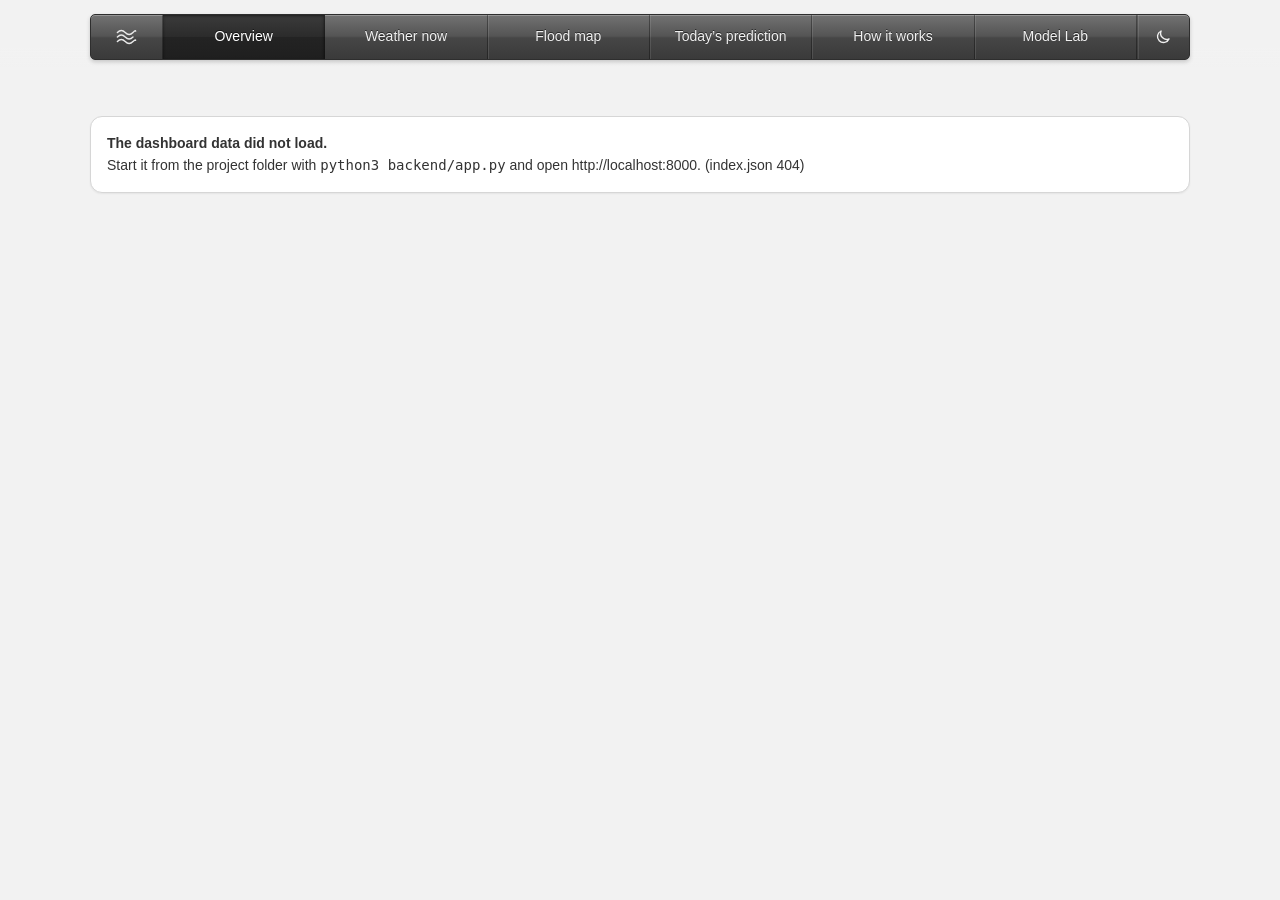
==== commit dcbf067e: "How it works: Stage 1 rain forecast table (ARIMA, XGBoost, ANN) and how ARIMA calculates" ====
--- a/frontend/index.html
+++ b/frontend/index.html
@@ -6,8 +6,9 @@
 <title>NYC Flood Watch</title>
 <link rel="icon" href="assets/favicon.svg" type="image/svg+xml">
 <link rel="stylesheet" href="css/fonts.css">
-<link rel="stylesheet" href="css/style.css?v=14">
-<link rel="stylesheet" href="css/classic.css?v=1">
+<link rel="stylesheet" href="css/style.css?v=16">
+<link rel="stylesheet" href="css/classic.css?v=4">
+<script src="js/theme.js?v=1"></script>
 
 
 </head>
@@ -29,11 +30,29 @@
 
 <main id="app">
   <div class="top">
-    <div class="place"><small>Flood watch for</small><b id="place-time">New York City</b></div>
+    <div class="place"><small>Flood watch for <button type="button" class="guide-link" id="intro-open">How to read this page</button></small><b id="place-time">New York City</b></div>
     <div class="right">
       <div class="modes" role="group" aria-label="View"><button data-mode="live" aria-pressed="true"><span class="livedot"></span>Live</button><button data-mode="past" aria-pressed="false">Past storms</button></div>
       <select id="storm" class="past-only" aria-label="Storm day"></select>
     </div>
+  </div>
+
+  <div class="intro" id="intro" hidden>
+    <div class="intro-head">
+      <div><h2 class="intro-title">How to read this page</h2>
+        <p>NYC Flood Watch forecasts how deep the water on New York streets will get in the next 5 to 40 minutes, from rain gauges and 27 street flood sensors.</p></div>
+      <button type="button" class="intro-close" id="intro-close">Got it</button>
+    </div>
+    <div class="intro-modes">
+      <p><b>Past storms</b> replays a real 2026 storm. You see what the model forecast and what really happened, so you can judge it.</p>
+      <p><b>Live</b> shows today’s weather and the forecast for the next 40 minutes. Switch with the Live and Past storms buttons at the top.</p>
+    </div>
+    <ol class="intro-steps">
+      <li><b>Pick a storm</b><span>Use the storm list at the top. The summary below tells you how much rain fell and how deep the water got.</span></li>
+      <li><b>Stand inside the storm</b><span>In “Raining now”, move the time. Each sensor shows the water then, the forecast for 5, 15, 30 and 40 minutes later, and what really happened in grey.</span></li>
+      <li><b>Watch the map</b><span>Press ▶ under the flood map to replay the storm. Red streets are the most likely to flood. Type a start and destination for a route around them.</span></li>
+    </ol>
+    <p class="intro-key"><b>Reading the numbers:</b> depths are inches of water at the sensor. “dry” is under 0.05 in. <span class="k-wet">Orange</span> is some water, <span class="k-flood">red</span> is 4 in or more, which the site calls flooding.</p>
   </div>
 
   <section class="hero" id="top">
@@ -57,7 +76,7 @@
 
   <section id="rainpast" class="past-only">
     <h2>Raining now: the flood in 5, 15, 30 and 40 minutes</h2>
-    <p class="lede">Stand at any moment of this storm. The main model (ANN rain forecast, then CNN-LSTM) sees only the hour up to that moment and forecasts the water at every flood sensor. Next to each forecast is what the sensor really measured.</p>
+    <p class="lede">Pick any moment of this storm with the slider. The table shows how deep the water was then, what the model expected 5, 15, 30 and 40 minutes later (big number), and what really happened (small grey number). The model only sees the hour up to that moment.</p>
     <div class="box">
       <div class="rp-ctl" role="group" aria-label="Choose the moment">
         <button type="button" id="rp-back" aria-label="5 minutes earlier">◀ 5 min</button>
@@ -69,15 +88,17 @@
       <h3 id="rp-title" style="margin-top:14px">…</h3>
       <p class="rainnow-say" id="rp-say"></p>
       <div class="tablewrap"><table id="t-rp"></table></div>
-      <div class="tablewrap"><table id="t-rp-trust" class="trust"></table></div>
-      <p class="note" id="rp-note"></p>
+      <details class="more"><summary>How far to trust these numbers</summary>
+        <div class="tablewrap"><table id="t-rp-trust" class="trust"></table></div>
+        <p class="note" id="rp-note"></p></details>
     </div>
     <div class="box" id="fe-box" style="margin-top:20px">
       <h3>Improved LSTM against Feature-enhanced LSTM, at the same moment</h3>
       <p class="rainnow-say">Both read the last 75 minutes at the sensor and forecast 40 minutes ahead with the same rainfall ANN. The <b>Improved LSTM</b> reads past rain and water depth only. The <b>Feature-enhanced LSTM</b> also reads features made from the rain: intensity (mm per hour), the rain totals over the last 15, 30 and 60 minutes, and how much the rain changed since the step before.</p>
       <p class="rainnow-say" id="fe-say"></p>
       <div class="tablewrap"><table id="t-fe"></table></div>
-      <h4 id="feat-title" style="margin-top:18px">What the Feature-enhanced LSTM reads</h4>
+      <details class="more"><summary>Show what the Feature-enhanced LSTM reads, and how both models did</summary>
+      <h4 id="feat-title" style="margin-top:6px">What the Feature-enhanced LSTM reads</h4>
       <div class="tablewrap"><table id="t-feat"></table></div>
       <p class="note">The last 30 minutes of the 75 it reads. Rain is at the sensor's nearest gauge, mm per 5 minutes. The Improved LSTM reads only the first two columns.</p>
       <div class="grid2" style="margin-top:14px">
@@ -86,6 +107,7 @@
         <div><h4>All 2026 test storms, by rainfall condition</h4><div class="hbars" id="fe-cond"></div>
           <p class="note">Typical miss (RMSE, inches) at all 8 forecast times, flood-related test windows, grouped by the rain falling in the 5 minutes forecast. Scripts 15a and 16b.</p></div>
       </div>
+      </details>
     </div>
   </section>
 
@@ -161,7 +183,7 @@
         <p class="note" id="rep-note"></p>
       </aside>
     </div>
-    <p class="note"><b>What the map shows.</b> Street colours are the street model’s risk of a flooding report in this storm: high risk means a 1% or higher chance, about 25 times the average street. The model learned from 311 reports, which over-rank areas where people report more, so it is a risk ranking, not measured water. When each street lights up and clears is a display rule that follows rain at the nearest gauge, not a depth forecast. Only the diamonds carry the depth model: its forecast at each FloodNet sensor. Routes ignore one-way rules.</p>
+    <details class="more"><summary>What the map colours mean</summary><p class="note">Street colours are the street model’s risk of a flooding report in this storm: high risk means a 1% or higher chance, about 25 times the average street. The model learned from 311 reports, which over-rank areas where people report more, so it is a risk ranking, not measured water. When each street lights up and clears is a display rule that follows rain at the nearest gauge, not a depth forecast. Only the diamonds carry the depth model: its forecast at each FloodNet sensor. Routes ignore one-way rules.</p></details>
   </section>
 
   <section id="depth" class="past-only">
@@ -177,7 +199,6 @@
           <h3 id="depth-title">Depth</h3>
           <canvas class="chart" id="depth-chart" style="height:300px"></canvas>
           <div class="keys" id="depth-keys"></div><div class="plain" id="depth-say"></div>
-          <details class="models"><summary>Show more models</summary><div class="toggles" id="model-toggles"></div></details>
         </div>
         <div class="box"><h3>Error in this storm (inches)</h3><table id="storm-err"></table>
           <p class="note">Typical error when there was water, across all sensors that day. Lower is better.</p></div>
@@ -256,21 +277,30 @@
         </div>
         <p>Each tree is a short chain of yes/no questions. Every new tree is trained on the errors of the ones before it, so the sum keeps getting better. XGBoost ranks which streets flood on the map, and is also used to forecast rain and depth.</p>
       </div>
-      <div class="box model-card">
-        <h3>Recursive ANN-LSTM (the paper’s design)</h3>
-        <p class="tagline">Predict 5 minutes, feed it back in, repeat.</p>
-        <div class="flow">
-          <div class="st"><b>Last hour</b><span>+ next 5 min of forecast rain</span></div><span class="ar">→</span>
-          <div class="st nn"><b>LSTM</b><span>one step only</span></div><span class="ar">→</span>
-          <div class="st out"><b>Depth in 5 min</b><span>added to the window</span></div>
-          <div class="loop">↻ repeated 8 times to reach 40 minutes</div>
-        </div>
-        <p>Best of all models for the next 5 to 15 minutes. After that, each step builds on the last guess, small errors pile up, and the standard LSTM, which predicts all 40 minutes at once, does better.</p>
-      </div>
+      
     </div>
     <p class="note">Persistence is the baseline: it assumes the water stays exactly as it is now. Any model worth using has to beat it.</p>
 
-    <h3 style="font-size:19px; margin:44px 0 6px">What R² means</h3>
+    <h3 style="font-size:19px; margin:40px 0 6px">Stage 1: forecasting the rain (ARIMA, XGBoost, ANN)</h3>
+    <p class="lede" style="margin-bottom:16px">Before the water depth, the project forecasts the rain itself, hour by hour, 1 to 6 hours ahead, for each of the 8 rain grid cells over New York. Four models were compared on July–October 2026, hours the models never saw.</p>
+    <div class="grid2">
+      <div class="box"><h3>Rain forecast accuracy (hours with rain)</h3><table id="t-rainfc"></table>
+        <p class="note">Typical miss (RMSE, mm of rain in the hour; lower is better) and R² (higher is better), at 1, 2 and 3 hours ahead. Only hours with rain in the last 3 hours or the forecast window, the ones that matter for floods. Persistence assumes this hour’s rain simply continues. XGBoost is best by a small margin; ARIMA and the ANN are close behind, and all beat persistence. Script 03.</p></div>
+      <div class="box"><h3>How ARIMA calculates the forecast</h3>
+        <p class="note" style="font-size:14px; color:var(--ink)">ARIMA here is its autoregressive form, AR(<i>p</i>): the next hour’s rain is the long-run average plus a weighted sum of how far each of the last <i>p</i> hours was from that average.</p>
+        <p class="arima-eq">rain<sub>next</sub> = μ + φ<sub>1</sub>(r<sub>1</sub> − μ) + φ<sub>2</sub>(r<sub>2</sub> − μ) + … + φ<sub>6</sub>(r<sub>6</sub> − μ)</p>
+        <ol class="note arima-steps">
+          <li><b>Fit:</b> for each rain cell, on the last two training years (2024–2025), try <i>p</i> = 1, 2, 3, 4 and 6 and keep the one with the lowest AIC (a score that rewards fit and punishes extra terms). All 8 cells chose <i>p</i> = 6.</li>
+          <li><b>Weights:</b> φ<sub>1</sub> ≈ 0.5 for the last hour, then small weights (under 0.12) for the hours before; μ ≈ 0.13 mm per hour. So rain mostly carries on at half its strength, drifting back to the average.</li>
+          <li><b>Look further ahead:</b> the 1-hour forecast is fed back in as if it had been measured, then the formula runs again for hour 2, and so on to hour 6. Negative results are set to 0.</li>
+        </ol>
+        <h4 style="margin:12px 0 6px">Worked example (rain cell 1)</h4>
+        <div class="tablewrap"><table id="t-arima"></table></div>
+        <p class="note" id="arima-say"></p></div>
+    </div>
+
+    <details class="more big" id="scores-more"><summary>What the scores mean: R², RMSE, warnings</summary>
+    <h3 style="font-size:19px; margin:10px 0 6px">What R² means</h3>
     <p class="lede" style="margin-bottom:18px">R² compares a model with the laziest possible guess: the average depth. It asks how much of the gap between that guess and the real water level the model closes.</p>
     <div class="box r2">
       <div>
@@ -297,22 +327,13 @@
       <div><h3>Caught early, and false alarms</h3><p>Of the floods that happened, the share the model warned about while the street was still dry. On its own it flatters a model that warns all the time, so it is always read with the false-alarm share: how many warnings did not come true.</p></div>
       <div><h3>Top 1% / top 5%</h3><p>For streets: if you check only the riskiest 1% of streets, what share of the streets that really flooded have you found? 22% from 1% of streets is 22 times better than picking at random.</p></div>
     </div>
+    </details>
 
     <h3 style="font-size:19px; margin:44px 0 6px">How accurate the models are</h3>
     <p class="lede" style="margin-bottom:18px">These scores were measured once, on storms from July to October 2026 that the models never saw, by comparing their forecasts with what the sensors really recorded. They describe how far to trust the models, so they do not change with today’s weather. Today’s numbers are in <a href="#today">Today’s prediction</a>.</p>
     <div class="grid2">
       <div class="box"><h3>Flood depth at the sensors</h3><table id="t-depth"></table>
         <p class="note">Green is the best realistic model. “Perfect rain” rows were given the rain that really fell next, so they show the ceiling, not a real forecast. Read across a row: every model gets worse the further ahead it looks.</p>
-        <h3 style="margin-top:22px">One step at a time vs all at once</h3><table id="t-rec"></table>
-        <p class="note">R² on the same test storms. The recursive models win at 5 minutes and lose by 40.</p>
-        <h3 style="margin-top:22px">Warnings, counted honestly</h3>
-        <table><tr><th>Model</th><th class="n">Floods caught</th><th class="n">False alarms</th><th class="n">Lead</th></tr>
-          <tr><td>Warn if any water now</td><td class="n">32%</td><td class="n">79%</td><td class="n">12 min</td></tr>
-          <tr><td>LSTM</td><td class="n">29%</td><td class="n">80%</td><td class="n">10 min</td></tr>
-          <tr><td>CNN-LSTM</td><td class="n">29%</td><td class="n">82%</td><td class="n">15 min</td></tr>
-          <tr><td>Bucket model + ANN rain</td><td class="n">41%</td><td class="n">92%</td><td class="n">15 min</td></tr>
-          <tr><td>LSTM + perfect rain (upper bound)</td><td class="n">36%</td><td class="n">78%</td><td class="n">15 min</td></tr></table>
-        <p class="note">“Will a street under 1 inch now pass 1 inch within 40 minutes?” Counted per 5-minute window: 1,066 test windows before a flood. The alarm level was tuned on half the storms and scored on the other half. False alarms are the share of warnings that did not come true.</p>
         <h3 style="margin-top:22px">Warnings, counted per flood</h3>
         <table><tr><th>Rule</th><th class="n">Floods caught</th><th class="n">False alarms</th><th class="n">Lead</th></tr>
           <tr class="best"><td>Warn when water shows (0.1 in or more)</td><td class="n">65%</td><td class="n">52%</td><td class="n">10 min</td></tr>
@@ -325,7 +346,7 @@
           <li>Water depth 5 minutes ahead is predicted well (R² 0.94). By 20 minutes the models get the shape of a flood but not its size.</li>
           <li>The standard LSTM has the lowest error of the neural models, and the gap to ANN-LSTM and CNN-LSTM is statistically significant (p ≤ 0.01).</li>
           <li>A simple physical “bucket” model with three numbers is just as accurate as the LSTM (no significant difference, p = 0.56).</li>
-          <li>Counted per 5-minute window, warnings catch about a third of floods with about four false alarms per real flood. Counted per flood, the rule “warn when water shows” catches 65% of floods about 10 minutes ahead, with half its alarms false.</li>
+          <li>Counted per flood, the rule “warn when water shows” catches 65% of floods about 10 minutes ahead, with half its alarms false.</li>
           <li>The 40-minute forecast is not held back by the rain forecast: even the rain that really fell lifts its R² only from 0.11 to 0.19. The models judge how high a flood will get (R² 0.55 for the highest depth in the next 40 minutes) far better than the minute it peaks.</li>
         </ul>
         <h3 style="margin-top:22px">Which streets flood</h3><table id="t-road"></table>
@@ -336,8 +357,8 @@
   <footer>Student research prototype. Not an official warning service. Live weather and forecasts: Open-Meteo. Depth: FloodNet NYC. Rain: NOAA airport gauges via Iowa Environmental Mesonet, and Open-Meteo. Streets, drains, flood maps and 311 reports: NYC Open Data.</footer>
 </main>
 
-<script src="js/sky.js?v=14" defer></script>
-<script src="js/app.js?v=14" defer></script>
-<script src="js/ui.js?v=14" defer></script>
+<script src="js/sky.js?v=16" defer></script>
+<script src="js/app.js?v=16" defer></script>
+<script src="js/ui.js?v=16" defer></script>
 </body>
 </html>
--- a/frontend/css/classic.css
+++ b/frontend/css/classic.css
@@ -186,3 +186,92 @@
 .hb-r i { display:block; height:12px; border-radius:2px; min-width:2px; }
 .hb-r em { font-style:normal; font-size:11.5px; color:#666; white-space:nowrap; }
 #fe-box h4 { font-size:14px; margin:0 0 8px; }
+
+/* ================================================ new-user guide and "show more" dropdowns (both themes, via tokens) */
+:root { --c-bg:#f2f2f2; --c-panel:#fff; --c-panel2:#f7f7f7; --c-border:#d6d6d6; --c-ink:#333; --c-strong:#222; --c-soft:#666; --c-faint:#999; --c-line:#ececec; --c-btn-top:#fdfdfd; --c-btn-bot:#e9e9e9; --c-btn-border:#b9b9b9; }
+.intro { background:var(--c-panel); border:1px solid var(--c-border); border-left:4px solid var(--rain); border-radius:var(--r-md); padding:22px 26px 18px; margin:6px 0 18px; box-shadow:0 1px 2px rgba(0,0,0,.06); }
+.intro-head { display:flex; gap:18px; justify-content:space-between; align-items:flex-start; }
+.intro-title { font-size:24px; margin:0 0 4px; }
+.intro p { margin:0; color:var(--c-ink); max-width:75ch; }
+.intro-close { flex:0 0 auto; padding:7px 16px; border-radius:4px; border:1px solid #1a5fb0; color:#fff; font:inherit; font-weight:600; cursor:pointer;
+  background:linear-gradient(var(--blue-top), var(--blue-bot)); text-shadow:0 -1px 0 rgba(0,0,0,.25); }
+.intro-modes { display:grid; grid-template-columns:1fr 1fr; gap:12px; margin:14px 0; }
+.intro-modes p { background:var(--c-panel2); border:1px solid var(--c-border); border-radius:var(--r-sm); padding:10px 12px; font-size:13.5px; }
+.intro-steps { list-style:none; counter-reset:st; display:grid; grid-template-columns:repeat(3, 1fr); gap:14px; padding:0; margin:0 0 12px; }
+.intro-steps li { counter-increment:st; display:grid; grid-template-columns:28px 1fr; column-gap:10px; font-size:13.5px; color:var(--c-soft); }
+.intro-steps li::before { content:counter(st); grid-row:span 2; width:26px; height:26px; border-radius:50%; display:grid; place-items:center; color:#fff; font-weight:600; font-size:13px;
+  background:linear-gradient(var(--blue-top), var(--blue-bot)); }
+.intro-steps b { color:var(--c-strong); font-size:14px; }
+.intro-key { font-size:13px; color:var(--c-soft) !important; }
+.k-wet { color:var(--warn); font-weight:600; } .k-flood { color:var(--flood); font-weight:600; }
+.guide-link { background:none; border:0; padding:0 0 0 8px; color:#0070c9; font:inherit; font-size:12.5px; cursor:pointer; text-decoration:underline; }
+details.more { margin-top:14px; border-top:1px solid var(--c-line); padding-top:10px; }
+details.more > summary { cursor:pointer; color:#0070c9; font-weight:600; font-size:13.5px; list-style:none; display:inline-flex; align-items:center; gap:6px; }
+details.more > summary::-webkit-details-marker { display:none; }
+details.more > summary::before { content:"▸"; font-size:11px; transition:transform .15s; }
+details.more[open] > summary::before { transform:rotate(90deg); }
+details.more[open] > summary { margin-bottom:10px; }
+details.more.big { margin-top:40px; } details.more.big > summary { font-size:17px; }
+@media (max-width:760px) { .intro-modes, .intro-steps { grid-template-columns:1fr; } .intro { padding:16px; } .intro-head { flex-direction:column; } }
+
+/* theme switch in the bar */
+.rail .theme-btn { flex:0 0 52px; display:grid; place-items:center; background:none; border:0; border-left:1px solid rgba(0,0,0,.35); box-shadow:inset 1px 0 0 rgba(255,255,255,.1);
+  color:#f0f0f0; cursor:pointer; font-size:17px; padding:0; }
+.rail .theme-btn:hover { background:linear-gradient(#5e5e5e, #444 50%, #393939 51%, #303030); }
+.rail .theme-btn svg { display:block; width:18px; height:18px; }
+
+/* ================================================ dark mode: same layout, dark surfaces. The map already uses dark overlays. */
+html[data-theme="dark"] {
+  color-scheme:dark;
+  --c-bg:#17181a; --c-panel:#222427; --c-panel2:#2a2c30; --c-border:#3a3d42; --c-ink:#dedede; --c-strong:#f2f2f2; --c-soft:#a8a8a8; --c-faint:#7d7d7d; --c-line:#33363a;
+  --c-btn-top:#3a3d42; --c-btn-bot:#2c2f33; --c-btn-border:#4a4e54;
+  --ink:#dedede; --soft:#a8a8a8; --faint:#7d7d7d; --edge:#3a3d42; --line:#33363a; --deep:#2a2c30; --glass:#222427; --glass2:#2a2c30; --panel-glass:#222427;
+  --rain:#4a9be6; --flood:#ff5a4c; --warn:#f0a020; --watch:#d9b520; --route:#a58cff; --ok:#3fbf7f;
+}
+html[data-theme="dark"], html[data-theme="dark"] body { background:var(--c-bg); color:var(--c-ink); }
+html[data-theme="dark"] body::before { background:linear-gradient(var(--c-bg) 70%, rgba(23,24,26,0)); }
+html[data-theme="dark"] a, html[data-theme="dark"] .guide-link, html[data-theme="dark"] details.more > summary { color:#6cb4ff; }
+html[data-theme="dark"] :is(.glass, .box, .side, .wx, .banner, .guide div, .terms > div, .fact, .now-card, .boro, .err, .hero, .mapwrap, .toast) {
+  background:var(--c-panel); border-color:var(--c-border); box-shadow:0 1px 2px rgba(0,0,0,.4); color:var(--c-ink); }
+html[data-theme="dark"] :is(.routebox, .sense-sum div, .scale div, .plain, .model-card .flow .st, #t-rp tr.rp-sum td, #t-fe tr.real td, #t-feat tr.real td) { background:var(--c-panel2); border-color:var(--c-border); }
+html[data-theme="dark"] :is(.fact, .box):hover { border-color:#4e5258; }
+html[data-theme="dark"] :is(h1, h2, h3, h4, .place b, .fact b, .wx b, .boro b, .boro .n, .hours-row div, .step-say b, .toast b, .rp-ctl output, .hb-l) { color:var(--c-strong); }
+html[data-theme="dark"] :is(.lede, .hero .lede, .now-card .where, .now-card .row, .rainnow-say, .intro p) { color:var(--c-ink); }
+html[data-theme="dark"] :is(.note, .place small, .hours-labels span, .hours-row small, .toast span, .hb-r em, .hb-l small, #t-rp td.rp small, #t-rn-acc td small, table.trust td, footer) { color:var(--c-soft); }
+html[data-theme="dark"] :is(.now-card, .boro) { background:linear-gradient(#26282c, #212326); }
+html[data-theme="dark"] :is(.modes, select, .pill, .search-actions button, .seg, .seg-ahead, .rp-ctl button, .upload span, .field select) {
+  background:linear-gradient(var(--c-btn-top), var(--c-btn-bot)); border-color:var(--c-btn-border); color:var(--c-ink); }
+html[data-theme="dark"] :is(.modes button, .seg button, .seg-ahead button) { color:var(--c-ink); text-shadow:none; border-right-color:var(--c-btn-border); }
+html[data-theme="dark"] .modes button[aria-pressed="true"] { background:linear-gradient(#1f2124, #2a2c30); color:#fff; box-shadow:inset 0 1px 3px rgba(0,0,0,.6); }
+html[data-theme="dark"] :is(.seg button, .seg-ahead button)[aria-pressed="true"] { background:linear-gradient(var(--blue-top), var(--blue-bot)); color:#fff; }
+html[data-theme="dark"] :is(.search input, .field textarea) { background:#1b1c1f; border-color:var(--c-btn-border); color:var(--c-ink); box-shadow:inset 0 1px 2px rgba(0,0,0,.4); }
+html[data-theme="dark"] select option { background:#222427; color:#dedede; }
+html[data-theme="dark"] .side { border-left-color:var(--c-border); }
+html[data-theme="dark"] ol.list li:hover { background:#2b3340; }
+html[data-theme="dark"] .tag.flood { background:#4a1f1b; color:#ff8a7e; } html[data-theme="dark"] .tag.wet { background:#47330f; color:#ffc15e; } html[data-theme="dark"] .tag.dry { background:#2e3034; color:#a8a8a8; }
+html[data-theme="dark"] table { color:var(--c-ink); }
+html[data-theme="dark"] th { color:var(--c-soft); border-bottom-color:#43464b; }
+html[data-theme="dark"] td { border-bottom-color:var(--c-line); }
+html[data-theme="dark"] tr.best td { color:#4fd18f; }
+html[data-theme="dark"] table.io tr.real td, html[data-theme="dark"] #t-fe tr.real td { color:var(--c-strong); }
+html[data-theme="dark"] #t-fe tr.fe-first td { border-top-color:#45484d; }
+html[data-theme="dark"] .flow .st.nn { background:#1e2c3b; border-color:#2f4f73; } html[data-theme="dark"] .flow .st.out { background:#1d3027; border-color:#2f5e45; }
+html[data-theme="dark"] .model-info .flowline span { background:var(--c-panel2); border-color:var(--c-border); color:var(--c-ink); }
+html[data-theme="dark"] #t-rp b.flood { color:#ff6b5e; } html[data-theme="dark"] #t-rp b.wet { color:#f0a92e; } html[data-theme="dark"] #t-rp b.dry { color:#8d8d8d; }
+html[data-theme="dark"] .upload.over span { background:#1e2c3b; border-color:#4a9be6; }
+html[data-theme="dark"] .attrib { background:rgba(20,20,22,.8); color:#ccc; }
+html[data-theme="dark"] .rail { background:linear-gradient(#3e4045, #2c2e32 48%, #222427 52%, #1b1c1f); border-color:#0e0f10; }
+html[data-theme="dark"] .rail a.on { background:linear-gradient(#141516, #0f1011); }
+html[data-theme="dark"] footer { border-top-color:var(--c-border); }
+html[data-theme="dark"] ::selection { background:#2f5f99; }
+html[data-theme="dark"] .err code { background:#2a2c30; }
+html[data-theme="dark"] .rail a { color:#f0f0f0; text-decoration:none; }
+.intro-steps li { display:block; position:relative; padding-left:38px; }
+.intro-steps li::before { position:absolute; left:0; top:0; }
+.intro-steps li b { display:block; margin-bottom:2px; }
+html[data-theme="dark"] #t-feat tr.real td { color:var(--c-strong); }
+html[data-theme="dark"] .search-actions .go { background:linear-gradient(var(--blue-top), var(--blue-bot)); border-color:#1a5fb0; color:#fff; }
+.lab-steps { margin:18px 0 6px; max-width:900px; }
+.arima-eq { font-family:Georgia, "Times New Roman", serif; font-size:16px; margin:10px 0 12px; padding:10px 12px; background:var(--c-panel2); border:1px solid var(--c-border); border-radius:var(--r-sm); color:var(--c-strong); overflow-x:auto; white-space:nowrap; }
+.arima-steps { padding-left:18px; margin:0; display:grid; gap:6px; }
+#t-arima td, #t-arima th { padding-left:6px; padding-right:6px; }
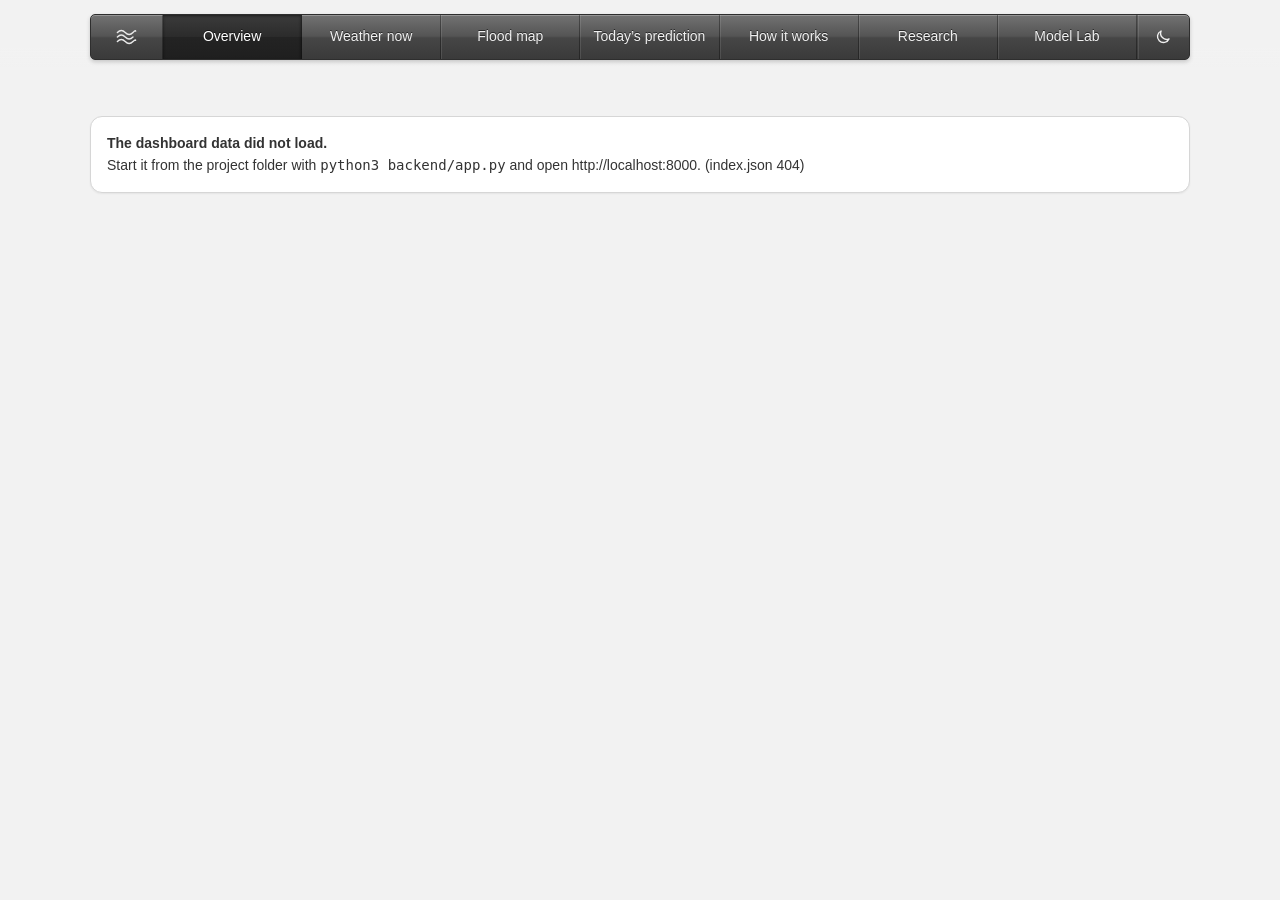
==== commit 6eddd1ec: "Professor's remarks: 3-run ensemble, live FloodNet depth, tuned tree models, research section" ====
--- a/frontend/index.html
+++ b/frontend/index.html
@@ -6,8 +6,8 @@
 <title>NYC Flood Watch</title>
 <link rel="icon" href="assets/favicon.svg" type="image/svg+xml">
 <link rel="stylesheet" href="css/fonts.css">
-<link rel="stylesheet" href="css/style.css?v=16">
-<link rel="stylesheet" href="css/classic.css?v=4">
+<link rel="stylesheet" href="css/style.css?v=17">
+<link rel="stylesheet" href="css/classic.css?v=6">
 <script src="js/theme.js?v=1"></script>
 
 
@@ -24,6 +24,7 @@
   <a href="#depth" class="past-only" aria-label="Depth forecast"><svg viewBox="0 0 24 24" fill="none" stroke="currentColor" stroke-width="1.7" stroke-linecap="round" stroke-linejoin="round" aria-hidden="true"><path d="M3 9c2-2 4-2 6 0s4 2 6 0 4-2 6 0"/><path d="M3 15c2-2 4-2 6 0s4 2 6 0 4-2 6 0"/></svg><span>Depth forecast</span></a>
   <a href="#weather" class="past-only" aria-label="Weather"><svg viewBox="0 0 24 24" fill="none" stroke="currentColor" stroke-width="1.7" stroke-linecap="round" stroke-linejoin="round" aria-hidden="true"><path d="M7 18a4.5 4.5 0 1 1 1.3-8.8A6 6 0 0 1 19.5 11.5 3.5 3.5 0 0 1 18 18z"/></svg><span>Weather</span></a>
   <a href="#models" aria-label="How it works"><svg viewBox="0 0 24 24" fill="none" stroke="currentColor" stroke-width="1.7" stroke-linecap="round" stroke-linejoin="round" aria-hidden="true"><circle cx="12" cy="12" r="8.5"/><path d="M12 11v5M12 7.6v.4"/></svg><span>How it works</span></a>
+  <a href="#research" aria-label="Research"><svg viewBox="0 0 24 24" fill="none" stroke="currentColor" stroke-width="1.7" stroke-linecap="round" stroke-linejoin="round" aria-hidden="true"><path d="M4 5.5A1.5 1.5 0 0 1 5.5 4H11v15H5.5A1.5 1.5 0 0 1 4 17.5z"/><path d="M20 5.5A1.5 1.5 0 0 0 18.5 4H13v15h5.5a1.5 1.5 0 0 0 1.5-1.5z"/></svg><span>Research</span></a>
   <a href="lab.html" aria-label="Model Lab"><svg viewBox="0 0 24 24" fill="none" stroke="currentColor" stroke-width="1.7" stroke-linecap="round" stroke-linejoin="round" aria-hidden="true"><path d="M9 3h6M10 3v6l-5 9a2 2 0 0 0 1.8 3h10.4a2 2 0 0 0 1.8-3l-5-9V3"/><path d="M7.5 15h9"/></svg><span>Model Lab</span></a>
   <div class="grow"></div>
 </nav>
@@ -284,7 +285,7 @@
     <h3 style="font-size:19px; margin:40px 0 6px">Stage 1: forecasting the rain (ARIMA, XGBoost, ANN)</h3>
     <p class="lede" style="margin-bottom:16px">Before the water depth, the project forecasts the rain itself, hour by hour, 1 to 6 hours ahead, for each of the 8 rain grid cells over New York. Four models were compared on July–October 2026, hours the models never saw.</p>
     <div class="grid2">
-      <div class="box"><h3>Rain forecast accuracy (hours with rain)</h3><table id="t-rainfc"></table>
+      <div class="box"><h3>Rain forecast accuracy (hours with rain)</h3><div class="tablewrap"><table id="t-rainfc"></table></div>
         <p class="note">Typical miss (RMSE, mm of rain in the hour; lower is better) and R² (higher is better), at 1, 2 and 3 hours ahead. Only hours with rain in the last 3 hours or the forecast window, the ones that matter for floods. Persistence assumes this hour’s rain simply continues. XGBoost is best by a small margin; ARIMA and the ANN are close behind, and all beat persistence. Script 03.</p></div>
       <div class="box"><h3>How ARIMA calculates the forecast</h3>
         <p class="note" style="font-size:14px; color:var(--ink)">ARIMA here is its autoregressive form, AR(<i>p</i>): the next hour’s rain is the long-run average plus a weighted sum of how far each of the last <i>p</i> hours was from that average.</p>
@@ -334,6 +335,10 @@
     <div class="grid2">
       <div class="box"><h3>Flood depth at the sensors</h3><table id="t-depth"></table>
         <p class="note">Green is the best realistic model. “Perfect rain” rows were given the rain that really fell next, so they show the ceiling, not a real forecast. Read across a row: every model gets worse the further ahead it looks.</p>
+        <h3 style="margin-top:22px">One step at a time vs all at once</h3>
+        <p class="note" style="margin:0 0 8px">The main paper (Huang et al. 2025) forecasts <b>one step at a time</b>: predict 5 minutes ahead, feed that forecast back in, repeat 8 times (recursive). The project also trains models that output all 8 steps <b>at once</b> (direct). Same test storms, R²:</p>
+        <table id="t-rec"></table>
+        <p class="note">The recursive models win at 5 minutes and lose by 40: each step builds on the previous step’s error. Even with perfect rain, the recursive model reaches only 0.10 at 40 minutes. Script 07e.</p>
         <h3 style="margin-top:22px">Warnings, counted per flood</h3>
         <table><tr><th>Rule</th><th class="n">Floods caught</th><th class="n">False alarms</th><th class="n">Lead</th></tr>
           <tr class="best"><td>Warn when water shows (0.1 in or more)</td><td class="n">65%</td><td class="n">52%</td><td class="n">10 min</td></tr>
@@ -354,11 +359,60 @@
     </div>
   </section>
 
+  <section id="research">
+    <h2>From the research papers to this site</h2>
+    <p class="lede">The project rebuilds the methods of six published studies on New York’s own sensors, then tests what they leave open. This is where each idea lives on the site, and how the results compare.</p>
+    <div class="box"><div class="tablewrap"><table class="papers">
+      <tr><th>Study</th><th>What it proposes</th><th>Where it is here</th><th>Status</th></tr>
+      <tr><td><b>Huang, Hong &amp; Sun 2025</b><small>Urban flood depth, improved LSTM (Natural Hazards)</small></td><td>Forecast rain with ARIMA, XGBoost and ANN; feed the best into an LSTM that predicts flood depth one 5-minute step at a time, 8 steps (40 min).</td><td>Stage 1 rain table and ARIMA example (How it works); ANN-LSTM and the Improved LSTM (Raining now, Model Lab); one-step vs all-at-once table.</td><td><span class="st ok">Reproduced</span></td></tr>
+      <tr><td><b>Niu 2023</b><small>CNN-LSTM with IoT sensors (IEEE ICISCAE)</small></td><td>Convolution filters pick out patterns, an LSTM follows them in time; water-level sensors send readings over the internet.</td><td>CNN-LSTM and the main model (CNN-LSTM + ANN rain); 27 FloodNet street sensors; live page.</td><td><span class="st ok">Reproduced, extended</span></td></tr>
+      <tr><td><b>Nguyen et al. 2021</b><small>XGBoost tuned by evolutionary search (IEEE Access)</small></td><td>XGBoost with tuned settings against Random Forest and decision trees for water level.</td><td>XGBoost ranks streets on the flood map; tuned and compared with Random Forest and LightGBM below. Tuned by grid search, not the paper’s genetic algorithm.</td><td><span class="st part">Partly</span></td></tr>
+      <tr><td><b>Chaimook et al. 2025</b><small>Tree models for Bangkok floods (IEEE ACIE)</small></td><td>Random Forest, LightGBM and XGBoost for flood occurrence, lagged weather features, grid search with cross-validation, feature importance.</td><td>Street flood-risk model with lagged rain features; tree-model comparison with time-based cross-validation below.</td><td><span class="st ok">Reproduced</span></td></tr>
+      <tr><td><b>Saputro et al. 2022</b><small>ANN flood early warning, Jakarta (IEEE ITIS)</small></td><td>ANN water-level prediction turned into alert levels, shown in a public web app.</td><td>Flood warnings counted per flood (How it works, Model Lab); this website with a live page.</td><td><span class="st ok">Reproduced, extended</span></td></tr>
+      <tr><td><b>Easin et al. 2025</b><small>ARIMA and LSTM rainfall forecasting (IEEE IDCIoT)</small></td><td>Short-term rainfall from ARIMA and LSTM, compared across seasons.</td><td>ARIMA in Stage 1, with a worked example; accuracy by rainfall condition (Raining now, Model Lab).</td><td><span class="st ok">Reproduced</span></td></tr>
+    </table></div></div>
+
+    <div class="box" style="margin-top:20px"><h3>Tuned tree models for the street map</h3>
+      <p class="note" style="font-size:14px; color:var(--ink); max-width:80ch">As in Nguyen et al. and Chaimook et al., three tree models were tuned and compared. Settings were chosen by grid search with time-based cross-validation on the 2020–2025 training storms only (each fold trains on earlier storms and checks on the next ones), then every model was tested on every street on the 37 storm days of 2026.</p>
+      <div class="tablewrap"><table>
+        <tr><th>Model</th><th>Chosen settings</th><th class="n">ROC-AUC</th><th class="n">Found in riskiest 1%</th><th class="n">5%</th><th class="n">10%</th></tr>
+        <tr><td>XGBoost, settings used by the map</td><td>depth 6, rate 0.05</td><td class="n">0.806</td><td class="n">21.7%</td><td class="n">42.0%</td><td class="n">53.3%</td></tr>
+        <tr><td>XGBoost, tuned</td><td>depth 9, rate 0.1</td><td class="n">0.817</td><td class="n">20.4%</td><td class="n">41.0%</td><td class="n">53.5%</td></tr>
+        <tr><td>LightGBM, tuned</td><td>15 leaves, rate 0.05</td><td class="n">0.812</td><td class="n">21.5%</td><td class="n">43.3%</td><td class="n">55.1%</td></tr>
+        <tr><td>Random Forest, tuned</td><td>depth 20, 50 per leaf</td><td class="n">0.811</td><td class="n">22.7%</td><td class="n">41.4%</td><td class="n">53.1%</td></tr>
+      </table></div>
+      <p class="note">“Found in riskiest 1%”: share of the streets that really flooded that the model put in its top 1% (a random guess finds 1%). All four sit within about two points of each other, too close to name a winner on 37 storm days, so the map keeps its XGBoost. Tuning matters far less here than the features (past complaints, drains, the city flood map). Script 17c.</p>
+    </div>
+
+    <div class="grid2" style="margin-top:20px">
+      <div class="box"><h3>Why the 40-minute score is lower than in the paper</h3>
+        <p class="note" style="font-size:14px; color:var(--ink)">Huang et al. report R² 0.69 to 0.78 at 40 minutes. Here the best model reaches about 0.1. The test is harder, and the reasons are measurable:</p>
+        <ul class="plainlist">
+          <li><b>Unseen future storms.</b> Models learn from 2020–2025 and are tested on July–October 2026. The paper splits its data 80/20 without saying the test came after the training period.</li>
+          <li><b>One model for 27 streets.</b> The paper fits each of three stations on its own history.</li>
+          <li><b>Only moments that matter are scored.</b> Water in the hour before or the 40 minutes after. Adding the many dry moments would push R² up without the model getting better.</li>
+          <li><b>Rain is measured kilometres away</b>, at three airport and park gauges, in steps of 0.254 mm.</li>
+          <li><b>It is the timing, not the rain forecast.</b> Given the rain that really fell (a perfect forecast), the LSTM still reaches only R² 0.19 at 40 minutes. Almost half the error comes from the 12% of moments when a flood starts inside the 40 minutes.</li>
+        </ul></div>
+      <div class="box"><h3>Why “water stays as it is” is hard to beat at 5 minutes</h3>
+        <p class="note" style="font-size:14px; color:var(--ink)">Persistence scores R² 0.93 at 5 minutes, because water rarely changes much in 5 minutes. The models match it there and earn their keep later: at 20 minutes the best reach 0.52 against persistence’s 0.44, and persistence falls below zero by 40.</p>
+        <h3 style="margin-top:18px">What this project adds</h3>
+        <ul class="plainlist">
+          <li>A Feature-enhanced LSTM (rain intensity, 15/30/60-minute totals, change in rain): worse overall, slightly better in heavy and rising rain.</li>
+          <li>Accuracy by rainfall condition, showing where every model breaks down.</li>
+          <li>The perfect-rain experiment that separates rain error from timing error.</li>
+          <li>Warnings counted per flood, with thresholds chosen on other storms.</li>
+          <li>A check on the bias in 311 flood complaints used to rank streets.</li>
+          <li>A 3-run ensemble for the live model; live forecasts that start from FloodNet’s current readings; and this Model Lab, which runs the models in the browser on any CSV.</li>
+        </ul></div>
+    </div>
+  </section>
+
   <footer>Student research prototype. Not an official warning service. Live weather and forecasts: Open-Meteo. Depth: FloodNet NYC. Rain: NOAA airport gauges via Iowa Environmental Mesonet, and Open-Meteo. Streets, drains, flood maps and 311 reports: NYC Open Data.</footer>
 </main>
 
-<script src="js/sky.js?v=16" defer></script>
-<script src="js/app.js?v=16" defer></script>
-<script src="js/ui.js?v=16" defer></script>
+<script src="js/sky.js?v=17" defer></script>
+<script src="js/app.js?v=17" defer></script>
+<script src="js/ui.js?v=17" defer></script>
 </body>
 </html>
--- a/frontend/css/classic.css
+++ b/frontend/css/classic.css
@@ -275,3 +275,13 @@
 .arima-eq { font-family:Georgia, "Times New Roman", serif; font-size:16px; margin:10px 0 12px; padding:10px 12px; background:var(--c-panel2); border:1px solid var(--c-border); border-radius:var(--r-sm); color:var(--c-strong); overflow-x:auto; white-space:nowrap; }
 .arima-steps { padding-left:18px; margin:0; display:grid; gap:6px; }
 #t-arima td, #t-arima th { padding-left:6px; padding-right:6px; }
+table.papers td { vertical-align:top; font-size:13.5px; line-height:1.45; }
+table.papers td small { display:block; color:var(--c-faint); font-size:12px; margin-top:2px; }
+table.papers th:nth-child(1) { width:20%; } table.papers th:nth-child(4) { width:12%; }
+.st { display:inline-block; padding:2px 8px; border-radius:10px; font-size:12px; font-weight:600; white-space:nowrap; }
+.st.ok { background:#e3f3ea; color:#1f6b45; } .st.part { background:#fdf1dc; color:#8a5a00; }
+html[data-theme="dark"] .st.ok { background:#1d3a2b; color:#6fdca1; } html[data-theme="dark"] .st.part { background:#3d2f12; color:#f0b85a; }
+ul.plainlist { margin:8px 0 0; padding-left:18px; display:grid; gap:7px; font-size:13.5px; color:var(--c-ink); }
+.grid2 > * { min-width:0; }
+@media (max-width:760px) { .model-card .flow { flex-wrap:wrap; } .model-card .flow .st { min-width:0; flex:1 1 120px; } }
+.flow .st span { display:block; white-space:normal; overflow-wrap:anywhere; }
